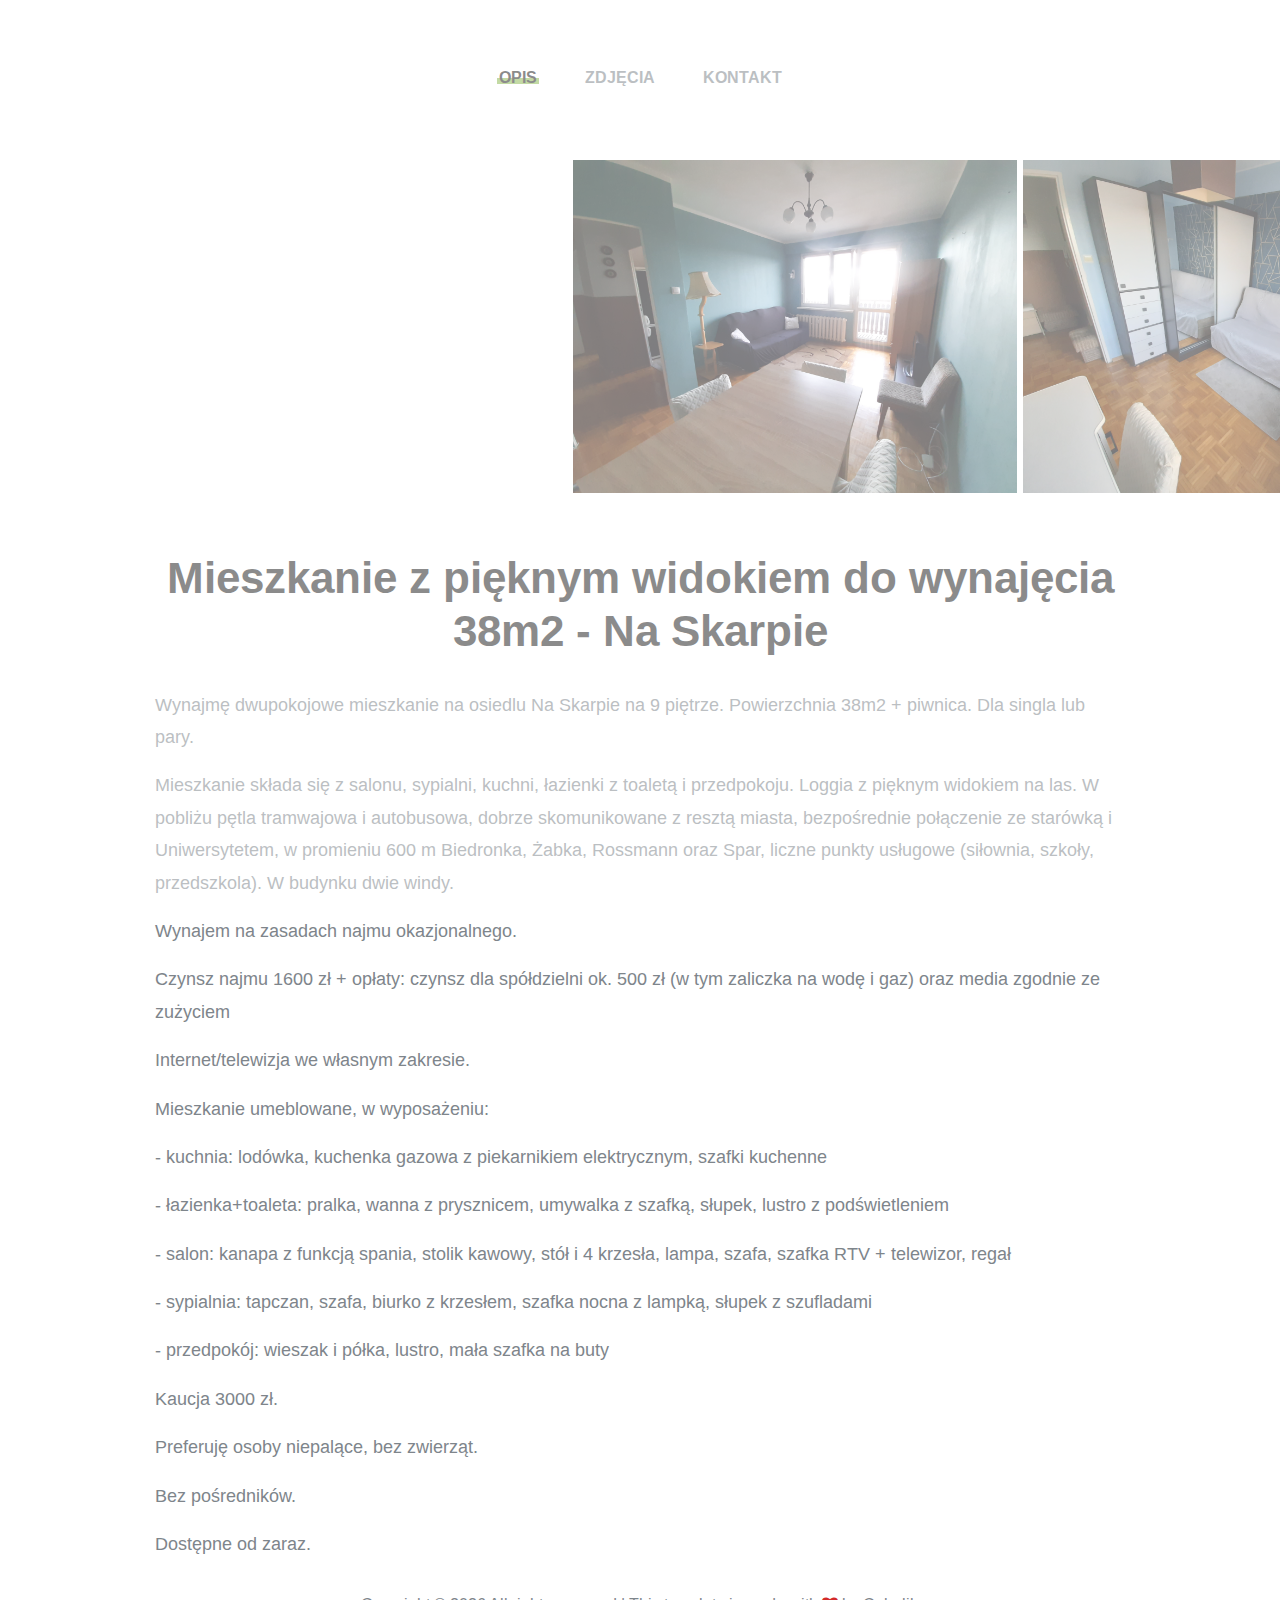
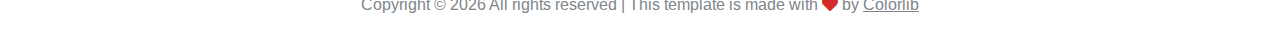
==== index.html @ 9bf8eb84 "first commit" ====
<!DOCTYPE html>
<html lang="zxx">
<head>
	<title>Mieszkanie do wynajęcia - Na Skarpie</title>
	<meta charset="UTF-8">
	<meta name="description" content="Boto Photo Studio HTML Template">
	<meta name="keywords" content="photo, html">
	<meta name="viewport" content="width=device-width, initial-scale=1.0">
	<!-- Stylesheets -->
	<link rel="stylesheet" href="css/bootstrap.min.css"/>
	<link rel="stylesheet" href="css/font-awesome.min.css"/>
	<link rel="stylesheet" href="css/slicknav.min.css"/>
	<link rel="stylesheet" href="css/fresco.css"/>
	<link rel="stylesheet" href="css/slick.css"/>

	<!-- Main Stylesheets -->
	<link rel="stylesheet" href="css/style.css"/>


	<!--[if lt IE 9]>
		<script src="https://oss.maxcdn.com/html5shiv/3.7.2/html5shiv.min.js"></script>
		<script src="https://oss.maxcdn.com/respond/1.4.2/respond.min.js"></script>
	<![endif]-->

</head>
<body>
	<!-- Page Preloder -->
	<div id="preloder">
		<div class="loader"></div>
	</div>

	<!-- Header Section -->
	<header class="header">
		<div class="container-fluid">
			<!-- <div class="row">
				<div class="col-sm-4 col-md-3 order-2 order-sm-1">
					<div class="header__social">
						<a href="#"><i class="fa fa-facebook"></i></a>
						<a href="#"><i class="fa fa-twitter"></i></a>
						<a href="#"><i class="fa fa-instagram"></i></a>
					</div>
				</div>
				<div class="col-sm-4 col-md-6 order-1  order-md-2 text-center">
					<a href="./index.html" class="site-logo">
						<img src="img/logo.png" alt="">
					</a>
				</div>
				<div class="col-sm-4 col-md-3 order-3 order-sm-3">
					<div class="header__switches">
						<a href="#" class="search-switch"><i class="fa fa-search"></i></a>
						<a href="#" class="nav-switch"><i class="fa fa-bars"></i></a>
						<a href="#"><i class="fa fa-shopping-cart"></i></a>
					</div>
				</div>
			</div> -->
			<nav class="main__menu">
				<ul class="nav__menu">
					<li><a href="./index.html" class="menu--active">Opis</a></li>
					<li><a href="./gallery.html">Zdjęcia</a></li>
					<li><a href="./contact.html">Kontakt</a></li>
				</ul>
			</nav>
		</div>
	</header>
	<!-- Header Section end -->

	<!-- Hero Section -->
	<div class="blog__single__page">
		<div class="blog__slider">
			<div class="blog__slider__item">
				<img src="img/blog-single/1.jpg" alt="">
			</div>
			<div class="blog__slider__item">
				<img src="img/blog-single/2.jpg" alt="">
			</div>
			<!-- <div class="blog__slider__item">
				<img src="img/blog-single/3.jpg" alt="">
			</div>
			<div class="blog__slider__item">
				<img src="img/blog-single/4.jpg" alt="">
			</div>
			<div class="blog__slider__item">
				<img src="img/blog-single/5.jpg" alt="">
			</div> -->
		</div>
		<article class="blog__article">
			<div class="blog__container">
				<div class="blog__header">
					<h2 class="blog__single__title">Mieszkanie z pięknym widokiem do wynajęcia 38m2 - Na Skarpie</h2>
				</div>
				<p>Wynajmę dwupokojowe mieszkanie na osiedlu Na Skarpie na 9 piętrze. Powierzchnia 38m2 + piwnica. Dla singla lub pary.</p>

				<p>Mieszkanie składa się z salonu, sypialni, kuchni, łazienki z toaletą i przedpokoju. Loggia z pięknym widokiem na las. W pobliżu pętla tramwajowa i autobusowa, dobrze skomunikowane z resztą miasta, bezpośrednie połączenie ze starówką i Uniwersytetem, w promieniu 600 m Biedronka, Żabka, Rossmann oraz Spar, liczne punkty usługowe (siłownia, szkoły, przedszkola). W budynku dwie windy.</p>
					
					<p>Wynajem na zasadach najmu okazjonalnego.</p>
					
					<p>Czynsz najmu 1600 zł + opłaty: czynsz dla spółdzielni ok. 500 zł (w tym zaliczka na wodę i gaz) oraz media zgodnie ze zużyciem</p>
					<p>Internet/telewizja we własnym zakresie.</p>
					<p>Mieszkanie umeblowane, w wyposażeniu:</p>
					<p>- kuchnia: lodówka, kuchenka gazowa z piekarnikiem elektrycznym, szafki kuchenne</p>
					<p>- łazienka+toaleta: pralka, wanna z prysznicem, umywalka z szafką, słupek, lustro z podświetleniem</p>
					<p>- salon: kanapa z funkcją spania, stolik kawowy, stół i 4 krzesła, lampa, szafa, szafka RTV + telewizor, regał</p>
					<p>- sypialnia: tapczan, szafa, biurko z krzesłem, szafka nocna z lampką, słupek z szufladami</p>
					<p>- przedpokój: wieszak i półka, lustro, mała szafka na buty</p>
					<p>Kaucja 3000 zł.</p>
					<p>Preferuję osoby niepalące, bez zwierząt.</p>
					<p>Bez pośredników.</p>
					<p>Dostępne od zaraz.</p>
					

			</div>

				</div>
			</div>

	<!-- Hero Section end -->

	<!-- Footer Section -->
	<footer class="footer__section">
		<div class="container">
			<!-- Link back to Colorlib can't be removed. Template is licensed under CC BY 3.0. -->
			<div class="footer__copyright__text">
				<p>Copyright &copy; <script>document.write(new Date().getFullYear());</script> All rights reserved | This template is made with <i class="fa fa-heart" aria-hidden="true"></i> by <a href="https://colorlib.com" target="_blank">Colorlib</a></p>
			</div>
			<!-- Link back to Colorlib can't be removed. Template is licensed under CC BY 3.0. -->
		</div>
	</footer>
	<!-- Footer Section end -->

	<!-- Search Begin -->
	<div class="search-model">
		<div class="h-100 d-flex align-items-center justify-content-center">
			<div class="search-close-switch">+</div>
			<form class="search-model-form">
				<input type="text" id="search-input" placeholder="Search here.....">
			</form>
		</div>
	</div>
	<!-- Search End -->

	<!--====== Javascripts & Jquery ======-->
	<script src="js/vendor/jquery-3.2.1.min.js"></script>
	<script src="js/jquery.slicknav.min.js"></script>
	<script src="js/slick.min.js"></script>
	<script src="js/fresco.min.js"></script>
	<script src="js/main.js"></script>

	</body>
</html>
---- css/fresco.css ----
/* box-sizing */
.fr-window,
.fr-window [class^="fr-"],
.fr-overlay,
.fr-overlay [class^="fr-"],
.fr-spinner,
.fr-spinner [class^="fr-"] {
  box-sizing: border-box;
}

.fr-window {
  position: fixed;
  width: 100%;
  height: 100%;
  top: 0;
  left: 0;
  font: 13px/20px "Lucida Sans", "Lucida Sans Unicode", "Lucida Grande", Verdana,
    Arial, sans-serif;
  /* Chrome hack, this fixes a visual glitch when quickly toggling a video */
  transform: translateZ(0px);
}

/* z-index */
.fr-overlay {
  z-index: 99998;
}
.fr-window {
  z-index: 99999;
}
.fr-spinner {
  z-index: 100000;
}

/* overlay */
.fr-overlay {
  position: fixed;
  top: 0;
  left: 0;
  height: 100%;
  width: 100%;
}
.fr-overlay-background {
  float: left;
  width: 100%;
  height: 100%;
  background: #000;
  opacity: 0.9;
  filter: alpha(opacity=90);
}

.fr-overlay-ui-fullclick .fr-overlay-background {
  background: #292929;
  opacity: 1;
  filter: alpha(opacity=100);
}

/* mobile touch has position:absolute to allow zooming */
.fr-window.fr-mobile-touch,
.fr-overlay.fr-mobile-touch {
  position: absolute;
  overflow: visible;
}

/* some properties on the window are used to toggle things
 * like margin and the fullclick mode,
 * we reset those properties after measuring them
 */
.fr-measured {
  margin: 0 !important;
  min-width: 0 !important;
  min-height: 0 !important;
}

.fr-box {
  position: absolute;
  top: 0;
  left: 0;
  width: 100%;
  height: 100%;
}

.fr-pages {
  position: absolute;
  width: 100%;
  height: 100%;
  overflow: hidden;
  -webkit-user-select: none;
  -khtml-user-select: none;
  -moz-user-select: none;
  -ms-user-select: none;
  user-select: none;
}

.fr-page {
  position: absolute;
  width: 100%;
  height: 100%;
}

.fr-container {
  position: absolute;
  top: 0;
  left: 0;
  right: 0;
  bottom: 0;
  margin: 0;
  padding: 0;
  text-align: center;
}

.fr-hovering-clickable .fr-container {
  cursor: pointer;
}

/*
   padding:
   youtube & vimeo always have buttons on the outside
   side button = 72 = 54 + (2 * 9 margin)
   close button = 48
*/
/* padding ui:inside */
.fr-ui-inside .fr-container {
  padding: 20px 20px;
}
.fr-ui-inside.fr-no-sides .fr-container {
  padding: 20px;
}

/* padding ui:outside */
.fr-ui-outside .fr-container {
  padding: 20px 82px;
}
.fr-ui-outside.fr-no-sides .fr-container {
  padding: 20px 48px;
}

/* reduce padding on smaller screens */
@media all and (max-width: 700px) and (orientation: portrait),
  all and (orientation: landscape) and (max-height: 700px) {
  /* padding ui:inside */
  .fr-ui-inside .fr-container {
    padding: 12px 12px;
  }
  .fr-ui-inside.fr-no-sides .fr-container {
    padding: 12px;
  }

  /* padding ui:outside */
  .fr-ui-outside .fr-container {
    padding: 12px 72px;
  }
  .fr-ui-outside.fr-no-sides .fr-container {
    padding: 12px 48px;
  }
}

@media all and (max-width: 500px) and (orientation: portrait),
  all and (orientation: landscape) and (max-height: 500px) {
  /* padding ui:inside */
  .fr-ui-inside .fr-container {
    padding: 0px 0px;
  }
  .fr-ui-inside.fr-no-sides .fr-container {
    padding: 0px;
  }

  /* padding ui:outside */
  .fr-ui-outside .fr-container {
    padding: 0px 72px;
  }
  .fr-ui-outside.fr-no-sides .fr-container {
    padding: 0px 48px;
  }
}

/* padding ui:fullclick */
.fr-ui-fullclick .fr-container {
  padding: 0;
}
.fr-ui-fullclick.fr-no-sides .fr-container {
  padding: 0;
}

/* video fullclick */
.fr-ui-fullclick.fr-type-video .fr-container {
  padding: 0px 62px;
}
.fr-ui-fullclick.fr-no-sides.fr-type-video .fr-container {
  padding: 48px 0px;
}

/* overflow-y should always have 0 padding top and bottom */
.fr-overflow-y .fr-container {
  padding-top: 0 !important;
  padding-bottom: 0 !important;
}

.fr-content,
.fr-content-background {
  position: absolute;
  top: 50%;
  left: 50%;
  /* IE11 has a 1px blur bug on the edges of the caption (ui:inside)
     during animation with overflow:hidden */
  overflow: visible;
}

/* img/iframe/error */
.fr-content-element {
  float: left;
  width: 100%;
  height: 100%;
}

.fr-content-background {
  background: #101010;
}

.fr-info {
  position: absolute;
  top: 0;
  left: 0;
  width: 100%;
  color: #efefef;
  font-size: 13px;
  line-height: 20px;
  text-align: left;
  -webkit-text-size-adjust: none;
  text-size-adjust: none;
  -webkit-user-select: text;
  -khtml-user-select: text;
  -moz-user-select: text;
  -ms-user-select: text;
  user-select: text;
}
.fr-info-background {
  position: absolute;
  top: 0;
  left: 0;
  height: 100%;
  width: 100%;
  background: #000;
  line-height: 1%;
  filter: none;
  opacity: 1;
}
.fr-ui-inside .fr-info-background {
  filter: alpha(opacity=80);
  opacity: 0.8;
  zoom: 1;
}
/* ui:outside has a slightly lighter info background to break up from black page backgrounds */
.fr-ui-outside .fr-info-background {
  background: #0d0d0d;
}

/* info at the bottom for ui:inside */
.fr-content .fr-info {
  top: auto;
  bottom: 0;
}

.fr-info-padder {
  display: block;
  overflow: hidden;
  padding: 12px;
  position: relative;
  width: auto;
}
.fr-caption {
  width: auto;
  display: inline;
}

.fr-position {
  color: #b3b3b3;
  float: right;
  line-height: 21px;
  opacity: 0.99;
  position: relative;
  text-align: right;
  margin-left: 15px;
  white-space: nowrap;
}

/* positions not within the info bar
   for ui:outside/inside */
.fr-position-outside,
.fr-position-inside {
  position: absolute;
  bottom: 0;
  right: 0;
  margin: 12px;
  width: auto;
  padding: 2px 8px;
  border-radius: 10px;
  font-size: 11px;
  line-height: 20px;
  text-shadow: 0 1px 0 rgba(0, 0, 0, 0.4);
  display: none;
  overflow: hidden;
  white-space: nowrap;
  -webkit-text-size-adjust: none;
  text-size-adjust: none;
  -webkit-user-select: text;
  -khtml-user-select: text;
  -moz-user-select: text;
  -ms-user-select: text;
  user-select: text;
}
.fr-position-inside {
  border: 0;
}

.fr-position-background {
  position: absolute;
  top: 0;
  left: 0;
  width: 100%;
  height: 100%;
  background: #0d0d0d;
  filter: alpha(opacity=80);
  opacity: 0.8;
  zoom: 1; /* oldIE */
}
.fr-position-text {
  color: #b3b3b3;
}
.fr-position-outside .fr-position-text,
.fr-position-inside .fr-position-text {
  float: left;
  position: relative;
  text-shadow: 0 1px 1px rgba(0, 0, 0, 0.3);
  opacity: 1;
}

/* display it for the outside ui, hide the caption inside */
.fr-ui-outside .fr-position-outside {
  display: block;
}
.fr-ui-outside .fr-info .fr-position {
  display: none;
}

.fr-ui-inside.fr-no-caption .fr-position-inside {
  display: block;
}

/* links */
.fr-info a,
.fr-info a:hover {
  color: #ccc;
  border: 0;
  background: none;
  text-decoration: underline;
}
.fr-info a:hover {
  color: #eee;
}

/* no-caption */
.fr-ui-outside.fr-no-caption .fr-info {
  display: none;
}
.fr-ui-inside.fr-no-caption .fr-caption {
  display: none;
}

/* --- stroke */
.fr-stroke {
  position: absolute;
  top: 0;
  left: 0;
  width: 100%;
  height: 1px;
}
.fr-stroke-vertical {
  width: 1px;
  height: 100%;
}
.fr-stroke-horizontal {
  padding: 0 1px;
}

.fr-stroke-right {
  left: auto;
  right: 0;
}
.fr-stroke-bottom {
  top: auto;
  bottom: 0;
}

.fr-stroke-color {
  float: left;
  width: 100%;
  height: 100%;
  background: rgba(255, 255, 255, 0.08);
}

/* the stroke is brighter inside the info box */
.fr-info .fr-stroke-color {
  background: rgba(80, 80, 80, 0.3);
}

/* remove the stroke when outside ui has a caption */
.fr-ui-outside.fr-has-caption .fr-content .fr-stroke-bottom {
  display: none;
}

/* remove stroke and shadow when ui:fullclick */
.fr-ui-fullclick .fr-stroke {
  display: none;
}
.fr-ui-fullclick .fr-content-background {
  box-shadow: none;
}

/* the info box never bas a top stroke */
.fr-info .fr-stroke-top {
  display: none;
}

/* < > */
.fr-side {
  position: absolute;
  top: 50%;
  width: 54px;
  height: 72px;
  margin: 0 9px;
  margin-top: -36px;
  cursor: pointer;
  -webkit-user-select: none;
  -moz-user-select: none;
  user-select: none;
  zoom: 1;
}
.fr-side-previous {
  left: 0;
}
.fr-side-next {
  right: 0;
  left: auto;
}

.fr-side-disabled {
  cursor: default;
}
.fr-side-hidden {
  display: none !important;
}

.fr-side-button {
  float: left;
  width: 100%;
  height: 100%;
  margin: 0;
  padding: 0;
}
.fr-side-button-background {
  position: absolute;
  top: 0;
  left: 0;
  width: 100%;
  height: 100%;
  background-color: #101010;
}
.fr-side-button-icon {
  float: left;
  position: relative;
  height: 100%;
  width: 100%;
  zoom: 1;
  background-position: 50% 50%;
  background-repeat: no-repeat;
}
/* smaller side buttons */
@media all and (max-width: 500px) and (orientation: portrait),
  all and (orientation: landscape) and (max-height: 414px) {
  .fr-side {
    width: 54px;
    height: 60px;
    margin: 0;
    margin-top: -30px;
  }
  .fr-side-button {
    width: 48px;
    height: 60px;
    margin: 0 3px;
  }
}

/* X */
.fr-close {
  position: absolute;
  width: 48px;
  height: 48px;
  top: 0;
  right: 0;
  cursor: pointer;
  -webkit-user-select: none;
  -moz-user-select: none;
  user-select: none;
}

.fr-close-background,
.fr-close-icon {
  position: absolute;
  top: 12px;
  left: 12px;
  height: 26px;
  width: 26px;
  background-position: 50% 50%;
  background-repeat: no-repeat;
}
.fr-close-background {
  background-color: #000;
}

/* Thumbnails */
.fr-thumbnails {
  position: absolute;
  overflow: hidden;
}
.fr-thumbnails-disabled .fr-thumbnails {
  display: none !important;
}
.fr-thumbnails-horizontal .fr-thumbnails {
  width: 100%;
  height: 12%;
  min-height: 74px;
  max-height: 160px;
  bottom: 0;
}

.fr-thumbnails-vertical .fr-thumbnails {
  height: 100%;
  width: 10%;
  min-width: 74px;
  max-width: 160px;
  left: 0;
}

.fr-thumbnails,
.fr-thumbnails * {
  -webkit-user-select: none;
  -khtml-user-select: none;
  -moz-user-select: none;
  -ms-user-select: none;
  user-select: none;
}

.fr-thumbnails-wrapper {
  position: absolute;
  top: 0;
  left: 50%;
  height: 100%;
}
.fr-thumbnails-vertical .fr-thumbnails-wrapper {
  top: 50%;
  left: 0;
}

.fr-thumbnails-slider {
  position: relative;
  width: 100%;
  height: 100%;
  float: left;
  zoom: 1;
}

.fr-thumbnails-slider-slide {
  position: absolute;
  top: 0;
  left: 0;
  height: 100%;
}

.fr-thumbnails-thumbs {
  float: left;
  height: 100%;
  overflow: hidden;
  position: relative;
  top: 0;
  left: 0;
}

.fr-thumbnails-slide {
  position: absolute;
  top: 0;
  height: 100%;
  width: 100%;
}

.fr-thumbnail-frame {
  position: absolute;
  zoom: 1;
  overflow: hidden;
}

.fr-thumbnail {
  position: absolute;
  width: 30px;
  height: 100%;
  left: 50%;
  top: 50%;
  zoom: 1;
  cursor: pointer;
  margin: 0 10px;
}
.fr-ltIE9 .fr-thumbnail * {
  overflow: hidden; /* IE6(7) */
  z-index: 1;
  zoom: 1;
}

.fr-thumbnail-wrapper {
  position: relative;
  background: #161616;
  width: 100%;
  height: 100%;
  float: left;
  overflow: hidden;
  display: inline; /* IE6(7) */
  z-index: 0; /* IE8 */
}

.fr-thumbnail-overlay {
  cursor: pointer;
}
.fr-thumbnail-active .fr-thumbnail-overlay {
  cursor: default;
}
.fr-thumbnail-overlay,
.fr-thumbnail-overlay-background,
.fr-thumbnail-overlay-border {
  position: absolute;
  top: 0;
  left: 0;
  width: 100%;
  height: 100%;
  border-width: 0;
  overflow: hidden;
  border-style: solid;
  border-color: transparent;
}
.fr-ltIE9 .fr-thumbnail-overlay-border {
  border-width: 0 !important;
}
.fr-thumbnail .fr-thumbnail-image {
  position: absolute;
  filter: alpha(opacity=85);
  opacity: 0.85;
  max-width: none;
}
.fr-thumbnail:hover .fr-thumbnail-image,
.fr-thumbnail-active:hover .fr-thumbnail-image {
  filter: alpha(opacity=99);
  opacity: 0.99;
}
.fr-thumbnail-active .fr-thumbnail-image,
.fr-thumbnail-active:hover .fr-thumbnail-image {
  filter: alpha(opacity=35);
  opacity: 0.35;
}
.fr-thumbnail-active {
  cursor: default;
}

/* Thumbnails loading */
.fr-thumbnail-loading,
.fr-thumbnail-loading-background,
.fr-thumbnail-loading-icon {
  position: absolute;
  top: 0;
  left: 0;
  width: 100%;
  height: 100%;
}
.fr-thumbnail-loading-background {
  background-color: #161616;
  background-position: 50% 50%;
  background-repeat: no-repeat;
  opacity: 0.8;
  position: relative;
  float: left;
}
/* this element is there as an alternative to putting the loading image on the background */
.fr-thumbnail-loading-icon {
  display: none;
}

/* error on thumbnail */
.fr-thumbnail-error .fr-thumbnail-image {
  position: absolute;
  top: 0;
  left: 0;
  width: 100%;
  height: 100%;
  background-color: #202020;
}

/* Thumbnail < > */
.fr-thumbnails-side {
  float: left;
  height: 100%;
  width: 28px;
  margin: 0 5px;
  position: relative;
  overflow: hidden;
}
.fr-thumbnails-side-previous {
  margin-left: 12px;
}
.fr-thumbnails-side-next {
  margin-right: 12px;
}

.fr-thumbnails-vertical .fr-thumbnails-side {
  height: 28px;
  width: 100%;
  margin: 10px 0;
}
.fr-thumbnails-vertical .fr-thumbnails-side-previous {
  margin-top: 20px;
}
.fr-thumbnails-vertical .fr-thumbnails-side-next {
  margin-bottom: 20px;
}

.fr-thumbnails-side-button {
  position: absolute;
  top: 50%;
  left: 50%;
  margin-top: -14px;
  margin-left: -14px;
  width: 28px;
  height: 28px;
  cursor: pointer;
}

.fr-thumbnails-side-button-background {
  position: absolute;
  top: 0;
  left: 0;
  height: 100%;
  width: 100%;
  filter: alpha(opacity=80);
  opacity: 0.8;
  -moz-transition: background-color 0.2s ease-in;
  -webkit-transition: background-color 0.2s ease-in;
  transition: background-color 0.2s ease-in;
  background-color: #333;
  cursor: pointer;
  border-radius: 4px;
}
.fr-thumbnails-side-button:hover .fr-thumbnails-side-button-background {
  background-color: #3b3b3b;
}

.fr-thumbnails-side-button-disabled * {
  cursor: default;
}
.fr-thumbnails-side-button-disabled:hover
  .fr-thumbnails-side-button-background {
  background-color: #333;
}

.fr-thumbnails-side-button-icon {
  position: absolute;
  /*top: -7px;
  left: -7px;*/
  top: 0;
  left: 0;
  width: 100%;
  height: 100%;
}

/* vertical thumbnails */
.fr-thumbnails-vertical .fr-thumbnails-side,
.fr-thumbnails-vertical .fr-thumbnails-thumbs,
.fr-thumbnails-vertical .fr-thumbnail-frame {
  clear: both;
}

/* ui:fullclick has a dark thumbnail background */
.fr-window-ui-fullclick .fr-thumbnails {
  background: #090909;
}

/* put a stroke on the connecting caption*/
.fr-window-ui-fullclick.fr-thumbnails-enabled.fr-thumbnails-horizontal
  .fr-info
  .fr-stroke-bottom {
  display: block !important;
} /*({ box-shadow: inset 0 -1px 0 rgba(255,255,255,.1); } */
.fr-window-ui-fullclick.fr-thumbnails-enabled.fr-thumbnails-vertical
  .fr-info
  .fr-stroke-left {
  display: block !important;
}

/* thumbnail spacing  */
.fr-thumbnails-horizontal .fr-thumbnails-thumbs {
  padding: 12px 5px;
}
.fr-thumbnails-vertical .fr-thumbnails-thumbs {
  padding: 5px 12px;
}
.fr-thumbnails-measured .fr-thumbnails-thumbs {
  padding: 0 !important;
}
/* horizontal */
@media all and (min-height: 700px) {
  .fr-thumbnails-horizontal .fr-thumbnails-thumbs {
    padding: 16px 8px;
  }
  .fr-thumbnails-horizontal .fr-thumbnails-side {
    margin: 0 8px;
  }
  .fr-thumbnails-horizontal .fr-thumbnails-side-previous {
    margin-left: 16px;
  }
  .fr-thumbnails-horizontal .fr-thumbnails-side-next {
    margin-right: 16px;
  }
}
@media all and (min-height: 980px) {
  .fr-thumbnails-horizontal .fr-thumbnails-thumbs {
    padding: 20px 10px;
  }
  .fr-thumbnails-horizontal .fr-thumbnails-side {
    margin: 0 10px;
  }
  .fr-thumbnails-horizontal .fr-thumbnails-side-previous {
    margin-left: 20px;
  }
  .fr-thumbnails-horizontal .fr-thumbnails-side-next {
    margin-right: 20px;
  }
}

/* vertical */
@media all and (min-width: 1200px) {
  .fr-thumbnails-vertical .fr-thumbnails-thumbs {
    padding: 8px 16px;
  }
  .fr-thumbnails-vertical .fr-thumbnails-side {
    margin: 0 8px;
  }
  .fr-thumbnails-vertical .fr-thumbnails-side-previous {
    margin-top: 16px;
  }
  .fr-thumbnails-vertical .fr-thumbnails-side-next {
    margin-bottom: 16px;
  }
}
@media all and (min-width: 1800px) {
  .fr-thumbnails-vertical .fr-thumbnails-thumbs {
    padding: 10px 20px;
  }
  .fr-thumbnails-vertical .fr-thumbnails-side {
    margin: 10px 0;
  }
  .fr-thumbnails-vertical .fr-thumbnails-side-previous {
    margin-top: 20px;
  }
  .fr-thumbnails-vertical .fr-thumbnails-side-next {
    margin-bottom: 20px;
  }
}

/* hide thumbnails on smaller screens
   the js always hides them on touch based devices
*/
@media all and (max-width: 500px) and (orientation: portrait),
  all and (orientation: landscape) and (max-height: 500px) {
  .fr-thumbnails-horizontal .fr-thumbnails {
    display: none !important;
  }
}
@media all and (max-width: 700px) and (orientation: portrait),
  all and (orientation: landscape) and (max-height: 414px) {
  .fr-thumbnails-vertical .fr-thumbnails {
    display: none !important;
  }
}

/* force fullClick: true
   and force overflow: false */
@media all and (max-width: 500px) and (orientation: portrait),
  all and (orientation: landscape) and (max-height: 414px) {
  .fr-page {
    min-width: 100%;
  } /* fullclick */
  .fr-page {
    min-height: 100%;
  } /* overflow: false */
}

/* switch between ui modes
   we force everything not in the current UI mode to hide
*/
.fr-window-ui-fullclick .fr-side-next-outside,
.fr-window-ui-fullclick .fr-side-previous-outside,
.fr-window-ui-fullclick .fr-close-outside,
.fr-window-ui-fullclick .fr-content .fr-side-next,
.fr-window-ui-fullclick .fr-content .fr-side-previous,
.fr-window-ui-fullclick .fr-content .fr-close,
.fr-window-ui-fullclick .fr-content .fr-info,
.fr-window-ui-outside .fr-side-next-fullclick,
.fr-window-ui-outside .fr-side-previous-fullclick,
.fr-window-ui-outside .fr-close-fullclick,
.fr-window-ui-outside .fr-content .fr-side-next,
.fr-window-ui-outside .fr-content .fr-side-previous,
.fr-window-ui-outside .fr-content .fr-close,
.fr-window-ui-outside .fr-content .fr-info,
.fr-window-ui-inside .fr-page > .fr-info,
.fr-window-ui-inside .fr-side-next-fullclick,
.fr-window-ui-inside .fr-side-previous-fullclick,
.fr-window-ui-inside .fr-close-fullclick,
.fr-window-ui-inside .fr-side-next-outside,
.fr-window-ui-inside .fr-side-previous-outside,
.fr-window-ui-inside .fr-close-outside {
  display: none !important;
}

/* some ui elements can be toggled on mousemove.
   filter:alpha(opacity) is bugged so we use display in oldIE
*/
.fr-toggle-ui {
  opacity: 0;
  -webkit-transition: opacity 0.3s;
  transition: opacity 0.3s;
}
.fr-visible-fullclick-ui .fr-box > .fr-toggle-ui,
.fr-visible-inside-ui .fr-ui-inside .fr-toggle-ui {
  opacity: 1;
}

.fr-hidden-fullclick-ui .fr-box > .fr-toggle-ui,
.fr-hidden-inside-ui .fr-ui-inside .fr-toggle-ui {
  -webkit-transition: opacity 0.3s;
  transition: opacity 0.3s;
}
.fr-ltIE9.fr-hidden-fullclick-ui .fr-box > .fr-toggle-ui,
.fr-ltIE9.fr-hidden-inside-ui .fr-ui-inside .fr-toggle-ui {
  display: none;
}

/* Spinner */
.fr-spinner {
  position: fixed;
  width: 52px;
  height: 52px;
  background: #101010;
  background: rgba(16, 16, 16, 0.85);
  border-radius: 5px;
}
.fr-spinner div {
  position: absolute;
  top: 0;
  left: 0;
  height: 64%;
  width: 64%;
  margin-left: 18%;
  margin-top: 18%;
  opacity: 1;
  -webkit-animation: fresco-12 1.2s infinite ease-in-out;
  animation: fresco-12 1.2s infinite ease-in-out;
}

.fr-spinner div:after {
  content: "";
  position: absolute;
  top: 0;
  left: 50%;
  width: 2px;
  height: 8px;
  margin-left: -1px;
  background: #fff;
  box-shadow: 0 0 1px rgba(0, 0, 0, 0); /* fixes rendering in Firefox */
}

.fr-spinner div.fr-spin-1 {
  -ms-transform: rotate(30deg);
  -webkit-transform: rotate(30deg);
  transform: rotate(30deg);
  -webkit-animation-delay: -1.1s;
  animation-delay: -1.1s;
}
.fr-spinner div.fr-spin-2 {
  -ms-transform: rotate(60deg);
  -webkit-transform: rotate(60deg);
  transform: rotate(60deg);
  -webkit-animation-delay: -1s;
  animation-delay: -1s;
}
.fr-spinner div.fr-spin-3 {
  -ms-transform: rotate(90deg);
  -webkit-transform: rotate(90deg);
  transform: rotate(90deg);
  -webkit-animation-delay: -0.9s;
  animation-delay: -0.9s;
}
.fr-spinner div.fr-spin-4 {
  -ms-transform: rotate(120deg);
  -webkit-transform: rotate(120deg);
  transform: rotate(120deg);
  -webkit-animation-delay: -0.8s;
  animation-delay: -0.8s;
}
.fr-spinner div.fr-spin-5 {
  -ms-transform: rotate(150deg);
  -webkit-transform: rotate(150deg);
  transform: rotate(150deg);
  -webkit-animation-delay: -0.7s;
  animation-delay: -0.7s;
}
.fr-spinner div.fr-spin-6 {
  -ms-transform: rotate(180deg);
  -webkit-transform: rotate(180deg);
  transform: rotate(180deg);
  -webkit-animation-delay: -0.6s;
  animation-delay: -0.6s;
}
.fr-spinner div.fr-spin-6 {
  -ms-transform: rotate(180deg);
  -webkit-transform: rotate(180deg);
  transform: rotate(180deg);
  -webkit-animation-delay: -0.6s;
  animation-delay: -0.6s;
}
.fr-spinner div.fr-spin-7 {
  -ms-transform: rotate(210deg);
  -webkit-transform: rotate(210deg);
  transform: rotate(210deg);
  -webkit-animation-delay: -0.5s;
  animation-delay: -0.5s;
}
.fr-spinner div.fr-spin-8 {
  -ms-transform: rotate(240deg);
  -webkit-transform: rotate(240deg);
  transform: rotate(240deg);
  -webkit-animation-delay: -0.4s;
  animation-delay: -0.4s;
}
.fr-spinner div.fr-spin-9 {
  -ms-transform: rotate(270deg);
  -webkit-transform: rotate(270deg);
  transform: rotate(270deg);
  -webkit-animation-delay: -0.3s;
  animation-delay: -0.3s;
}
.fr-spinner div.fr-spin-10 {
  -ms-transform: rotate(300deg);
  -webkit-transform: rotate(300deg);
  transform: rotate(300deg);
  -webkit-animation-delay: -0.2s;
  animation-delay: -0.2s;
}
.fr-spinner div.fr-spin-11 {
  -ms-transform: rotate(330deg);
  -webkit-transform: rotate(330deg);
  transform: rotate(330deg);
  -webkit-animation-delay: -0.1s;
  animation-delay: -0.1s;
}
.fr-spinner div.fr-spin-12 {
  -ms-transform: rotate(360deg);
  -webkit-transform: rotate(360deg);
  transform: rotate(360deg);
  -webkit-animation-delay: 0s;
  animation-delay: 0s;
}

@-webkit-keyframes fresco-12 {
  0% {
    opacity: 1;
  }
  100% {
    opacity: 0;
  }
}
@keyframes fresco-12 {
  0% {
    opacity: 1;
  }
  100% {
    opacity: 0;
  }
}

/* Thumbnail spinner */
.fr-thumbnail-spinner {
  position: absolute;
  top: 50%;
  left: 50%;
  margin-top: -20px;
  margin-left: -20px;
  width: 40px;
  height: 40px;
}
.fr-thumbnail-spinner-spin {
  position: relative;
  float: left;
  margin: 8px 0 0 8px;
  text-indent: -9999em;
  border-top: 2px solid rgba(255, 255, 255, 0.2);
  border-right: 2px solid rgba(255, 255, 255, 0.2);
  border-bottom: 2px solid rgba(255, 255, 255, 0.2);
  border-left: 2px solid #fff;
  -webkit-animation: fr-thumbnail-spin 1.1s infinite linear;
  animation: fr-thumbnail-spin 1.1s infinite linear;
}
.fr-thumbnail-spinner-spin,
.fr-thumbnail-spinner-spin:after {
  border-radius: 50%;
  width: 24px;
  height: 24px;
}
@-webkit-keyframes fr-thumbnail-spin {
  0% {
    -webkit-transform: rotate(0deg);
    transform: rotate(0deg);
  }
  100% {
    -webkit-transform: rotate(360deg);
    transform: rotate(360deg);
  }
}
@keyframes fr-thumbnail-spin {
  0% {
    -webkit-transform: rotate(0deg);
    transform: rotate(0deg);
  }
  100% {
    -webkit-transform: rotate(360deg);
    transform: rotate(360deg);
  }
}

/* Error */
.fr-error {
  float: left;
  position: relative;
  background-color: #ca3434;
  width: 160px;
  height: 160px;
}

.fr-error-icon {
  position: absolute;
  width: 42px;
  height: 42px;
  top: 50%;
  left: 50%;
  margin-left: -21px;
  margin-top: -21px;
}

/* skin: 'fresco' */

/* Sprite */
.fr-window-skin-fresco .fr-side-button-icon,
.fr-window-skin-fresco .fr-close-icon,
.fr-window-skin-fresco .fr-thumbnails-side-button-icon,
.fr-window-skin-fresco .fr-error-icon {
  background-image: url("fresco/skins/fresco/sprite.svg");
}
/* fallback png sprite */
.fr-window-skin-fresco.fr-no-svg .fr-side-button-icon,
.fr-window-skin-fresco.fr-no-svg .fr-close-icon,
.fr-window-skin-fresco.fr-no-svg .fr-thumbnails-side-button-icon,
.fr-window-skin-fresco .fr-error-icon {
  background-image: url("fresco/skins/fresco/sprite.png");
}

.fr-window-skin-fresco .fr-error-icon {
  background-position: -160px -126px;
}

.fr-window-skin-fresco .fr-content-background {
  background: #101010;
  box-shadow: 0 0 5px rgba(0, 0, 0, 0.4);
}
.fr-window-skin-fresco.fr-window-ui-fullclick .fr-content-background {
  box-shadow: none;
}

/* thumbnail shadow */
.fr-window-skin-fresco .fr-thumbnail-wrapper {
  box-shadow: 0 0 3px rgba(0, 0, 0, 0.3);
}
.fr-window-skin-fresco .fr-thumbnail-active .fr-thumbnail-wrapper {
  box-shadow: 0 0 1px rgba(0, 0, 0, 0.1);
}

/* < > */
.fr-window-skin-fresco .fr-side-button-background {
  background-color: transparent;
}
.fr-window-skin-fresco .fr-side-previous .fr-side-button-icon {
  background-position: -13px -14px;
}
.fr-window-skin-fresco .fr-side-next .fr-side-button-icon {
  background-position: -93px -14px;
}

.fr-window-skin-fresco .fr-side-previous:hover .fr-side-button-icon {
  background-position: -13px -114px;
}
.fr-window-skin-fresco .fr-side-next:hover .fr-side-button-icon {
  background-position: -93px -114px;
}

/* transition (png) */
.fr-window-skin-fresco.fr-no-svg
  .fr-hovering-previous
  .fr-side-previous
  .fr-side-button-icon,
.fr-window-skin-fresco.fr-no-svg.fr-mobile-touch
  .fr-side-previous
  .fr-side-button-icon {
  background-position: -13px -114px;
}
.fr-window-skin-fresco.fr-no-svg
  .fr-hovering-next
  .fr-side-next
  .fr-side-button-icon,
.fr-window-skin-fresco.fr-no-svg.fr-mobile-touch
  .fr-side-next
  .fr-side-button-icon {
  background-position: -93px -114px;
}

/* disabled state (png) */
.fr-window-skin-fresco.fr-no-svg
  .fr-side-previous.fr-side-disabled
  .fr-side-button-icon,
.fr-window-skin-fresco.fr-no-svg
  .fr-hovering-previous
  .fr-side-previous.fr-side-disabled
  .fr-side-button-icon,
.fr-window-skin-fresco.fr-no-svg
  .fr-side-previous.fr-side-disabled:hover
  .fr-side-button-icon {
  background-position: -13px -214px;
}
.fr-window-skin-fresco.fr-no-svg
  .fr-side-next.fr-side-disabled
  .fr-side-button-icon,
.fr-window-skin-fresco.fr-no-svg
  .fr-hovering-next
  .fr-side-next.fr-side-disabled
  .fr-side-button-icon,
.fr-window-skin-fresco.fr-no-svg
  .fr-side-next.fr-side-disabled:hover
  .fr-side-button-icon {
  background-position: -93px -214px;
}

/* transition (svg) */
.fr-window-skin-fresco.fr-svg .fr-side-previous .fr-side-button-icon {
  background-position: -13px -114px;
}
.fr-window-skin-fresco.fr-svg .fr-side-next .fr-side-button-icon {
  background-position: -93px -114px;
}
.fr-window-skin-fresco.fr-svg .fr-side-button-icon {
  opacity: 0.5;
}

.fr-window-skin-fresco.fr-svg .fr-side:hover .fr-side-button-icon,
.fr-window-skin-fresco.fr-svg
  .fr-hovering-previous
  .fr-side-previous
  .fr-side-button-icon,
.fr-window-skin-fresco.fr-svg
  .fr-hovering-next
  .fr-side-next
  .fr-side-button-icon {
  opacity: 1;
}

.fr-window-skin-fresco.fr-svg.fr-mobile-touch .fr-side .fr-side-button-icon {
  opacity: 0.8;
} /* touch always active but at lower opacity */

/* disabled (svg) */
.fr-window-skin-fresco.fr-svg .fr-side-disabled .fr-side-button-icon,
.fr-window-skin-fresco.fr-svg
  .fr-hovering-previous
  .fr-side-disabled
  .fr-side-button-icon,
.fr-window-skin-fresco.fr-svg
  .fr-hovering-next
  .fr-side-disabled
  .fr-side-button-icon,
.fr-window-skin-fresco.fr-svg .fr-side-disabled:hover .fr-side-button-icon,
.fr-window-skin-fresco.fr-svg.fr-mobile-touch
  .fr-side-disabled
  .fr-side-button-icon {
  opacity: 0.2;
}

/* hide for ui:inside/fullclick, only for the image type */
.fr-window-skin-fresco.fr-window-ui-inside
  .fr-type-image
  .fr-side-disabled
  .fr-side-button-icon,
.fr-window-skin-fresco.fr-window-ui-fullclick.fr-showing-type-image
  .fr-side-disabled
  .fr-side-button-icon {
  background-image: none;
}

/* < > responsive */
@media all and (max-width: 500px) and (orientation: portrait),
  all and (orientation: landscape) and (max-height: 414px) {
  .fr-window-skin-fresco .fr-side-previous .fr-side-button-icon {
    background-position: 0px -300px;
  }
  .fr-window-skin-fresco .fr-side-next .fr-side-button-icon {
    background-position: -48px -300px;
  }

  .fr-window-skin-fresco .fr-side-previous:hover .fr-side-button-icon {
    background-position: 0px -360px;
  }
  .fr-window-skin-fresco .fr-side-next:hover .fr-side-button-icon {
    background-position: -48px -360px;
  }

  /* transition (png) */
  .fr-window-skin-fresco.fr-no-svg
    .fr-hovering-previous
    .fr-side-previous
    .fr-side-button-icon,
  .fr-window-skin-fresco.fr-no-svg.fr-mobile-touch
    .fr-side-previous
    .fr-side-button-icon {
    background-position: 0px -360px;
  }
  .fr-window-skin-fresco.fr-no-svg
    .fr-hovering-next
    .fr-side-next
    .fr-side-button-icon,
  .fr-window-skin-fresco.fr-no-svg.fr-mobile-touch
    .fr-side-next
    .fr-side-button-icon {
    background-position: -48px -360px;
  }

  /* transition (svg) */
  .fr-window-skin-fresco.fr-svg .fr-side-previous .fr-side-button-icon {
    background-position: 0px -360px;
  }
  .fr-window-skin-fresco.fr-svg .fr-side-next .fr-side-button-icon {
    background-position: -48px -360px;
  }

  /* disabled state (png) */
  .fr-window-skin-fresco.fr-no-svg
    .fr-side-previous.fr-side-disabled
    .fr-side-button-icon,
  .fr-window-skin-fresco.fr-no-svg
    .fr-hovering-previous
    .fr-side-previous.fr-side-disabled
    .fr-side-button-icon,
  .fr-window-skin-fresco.fr-no-svg
    .fr-side-previous.fr-side-disabled:hover
    .fr-side-button-icon {
    background-position: 0px -420px;
  }

  .fr-window-skin-fresco.fr-no-svg
    .fr-side-next.fr-side-disabled
    .fr-side-button-icon,
  .fr-window-skin-fresco.fr-no-svg
    .fr-hovering-next
    .fr-side-next.fr-side-disabled
    .fr-side-button-icon,
  .fr-window-skin-fresco.fr-no-svg
    .fr-side-next.fr-side-disabled:hover
    .fr-side-button-icon {
    background-position: -48px -420px;
  }
}

/* X */
/* colors */
.fr-window-skin-fresco.fr-window-ui-outside .fr-close-background {
  background-color: #363636;
}
.fr-window-skin-fresco.fr-window-ui-outside
  .fr-close:hover
  .fr-close-background {
  background-color: #434343;
}

.fr-window-skin-fresco.fr-window-ui-inside .fr-close-background,
.fr-window-skin-fresco.fr-window-ui-fullclick .fr-close-background {
  background-color: #131313;
  filter: alpha(opacity=80);
  opacity: 0.8;
}
.fr-window-skin-fresco.fr-window-ui-inside .fr-close:hover .fr-close-background,
.fr-window-skin-fresco.fr-window-ui-fullclick
  .fr-close:hover
  .fr-close-background {
  background-color: #191919;
}

/* - image */
.fr-window-skin-fresco .fr-close .fr-close-icon {
  background-position: -168px -8px;
}
.fr-window-skin-fresco .fr-close:hover .fr-close-icon {
  background-position: -210px -8px;
}

/* - transition */
.fr-window-skin-fresco.fr-svg .fr-close .fr-close-icon {
  background-position: -210px -8px;
  opacity: 0.8;
}
.fr-window-skin-fresco .fr-close:hover .fr-close-icon {
  opacity: 1;
}
/* iOS 8.4.1 bug: when opacity changes it'll require 2 taps
   force a single opacity to fix this
*/
.fr-window-skin-fresco.fr-svg.fr-mobile-touch .fr-close .fr-close-icon,
.fr-window-skin-fresco.fr-mobile-touch .fr-close:hover .fr-close-icon {
  opacity: 1;
}

/* Thumbnails */
.fr-window-skin-fresco .fr-thumbnail-wrapper {
  border-color: transparent;
  border-style: solid;
  border-width: 0;
}
.fr-window-skin-fresco .fr-thumbnail-wrapper {
  box-shadow: 0 0 3px rgba(0, 0, 0, 0.3);
}
.fr-window-skin-fresco .fr-thumbnail-active .fr-thumbnail-wrapper {
  box-shadow: 0 0 1px rgba(0, 0, 0, 0.1);
}
.fr-window-skin-fresco .fr-thumbnail-wrapper {
  box-shadow: 0 -1px 4px rgba(0, 0, 0, 0.3);
}
.fr-window-skin-fresco .fr-thumbnail-overlay-border {
  border-width: 1px;
  border-color: rgba(255, 255, 255, 0.08); /* should remain rgba */
}
/* no inner border on active thumbnail */
.fr-window-skin-fresco .fr-thumbnail-active .fr-thumbnail-overlay-border,
.fr-window-skin-fresco .fr-thumbnail-active:hover .fr-thumbnail-overlay-border {
  border: 0;
}

/* Thumbnails < > */
.fr-window-skin-fresco
  .fr-thumbnails-side-previous
  .fr-thumbnails-side-button-icon {
  background-position: -167px -49px;
}
.fr-window-skin-fresco
  .fr-thumbnails-side-previous:hover
  .fr-thumbnails-side-button-icon {
  background-position: -209px -49px;
}
.fr-window-skin-fresco
  .fr-thumbnails-side-next
  .fr-thumbnails-side-button-icon {
  background-position: -167px -91px;
}
.fr-window-skin-fresco
  .fr-thumbnails-side-next:hover
  .fr-thumbnails-side-button-icon {
  background-position: -209px -91px;
}
/* vertical ^ (up/down) adjustments */
.fr-window-skin-fresco.fr-thumbnails-vertical
  .fr-thumbnails-side-previous
  .fr-thumbnails-side-button-icon {
  background-position: -293px -49px;
}
.fr-window-skin-fresco.fr-thumbnails-vertical
  .fr-thumbnails-side-previous:hover
  .fr-thumbnails-side-button-icon {
  background-position: -335px -49px;
}
.fr-window-skin-fresco.fr-thumbnails-vertical
  .fr-thumbnails-side-next
  .fr-thumbnails-side-button-icon {
  background-position: -293px -91px;
}
.fr-window-skin-fresco.fr-thumbnails-vertical
  .fr-thumbnails-side-next:hover
  .fr-thumbnails-side-button-icon {
  background-position: -335px -91px;
}

/* Thumbnails < > transition */
.fr-window-skin-fresco.fr-svg
  .fr-thumbnails-side
  .fr-thumbnails-side-button-icon {
  -moz-transition: opacity 0.2s ease-in;
  -webkit-transition: opacity 0.2s ease-in;
  transition: opacity 0.2s ease-in;
  opacity: 0.8;
}
.fr-window-skin-fresco.fr-svg
  .fr-thumbnails-side-previous
  .fr-thumbnails-side-button-icon,
.fr-window-skin-fresco.fr-svg
  .fr-thumbnails-side-previous
  .fr-thumbnails-side-button-disabled {
  background-position: -167px -49px;
}
.fr-window-skin-fresco.fr-svg
  .fr-thumbnails-side-next
  .fr-thumbnails-side-button-icon,
.fr-window-skin-fresco.fr-svg
  .fr-thumbnails-side-next
  .fr-thumbnails-side-button-disabled {
  background-position: -209px -91px;
}
.fr-window-skin-fresco.fr-svg
  .fr-thumbnails-side:hover
  .fr-thumbnails-side-button-icon {
  opacity: 1;
}
/* vertical ^ (up/down) adjustments */
.fr-window-skin-fresco.fr-svg.fr-thumbnails-vertical
  .fr-thumbnails-side-previous
  .fr-thumbnails-side-button-icon,
.fr-window-skin-fresco.fr-svg.fr-thumbnails-vertical
  .fr-thumbnails-side-previous
  .fr-thumbnails-side-button-disabled {
  background-position: -293px -49px;
}
.fr-window-skin-fresco.fr-svg.fr-thumbnails-vertical
  .fr-thumbnails-side-next
  .fr-thumbnails-side-button-icon,
.fr-window-skin-fresco.fr-svg.fr-thumbnails-vertical
  .fr-thumbnails-side-next
  .fr-thumbnails-side-button-disabled {
  background-position: -335px -91px;
}

/* lower opacity on disabled states */
.fr-window-skin-fresco.fr-svg
  .fr-thumbnails-side
  .fr-thumbnails-side-button-disabled,
.fr-window-skin-fresco.fr-svg
  .fr-thumbnails-side:hover
  .fr-thumbnails-side-button-disabled {
  opacity: 0.5;
}

/* lower opacity IE < 9 using images */
.fr-window-skin-fresco.fr-no-svg
  .fr-thumbnails-side-previous
  .fr-thumbnails-side-button-disabled
  .fr-thumbnails-side-button-icon,
.fr-window-skin-fresco.fr-no-svg
  .fr-thumbnails-side-previous:hover
  .fr-thumbnails-side-button-disabled
  .fr-thumbnails-side-button-icon {
  background-position: -251px -49px;
}
.fr-window-skin-fresco.fr-no-svg
  .fr-thumbnails-side-next
  .fr-thumbnails-side-button-disabled
  .fr-thumbnails-side-button-icon,
.fr-window-skin-fresco.fr-no-svg
  .fr-thumbnails-side-next:hover
  .fr-thumbnails-side-button-disabled
  .fr-thumbnails-side-button-icon {
  background-position: -251px -91px;
}
.fr-window-skin-fresco.fr-no-svg
  .fr-thumbnails-side
  .fr-thumbnails-side-button-disabled
  .fr-thumbnails-side-button-background,
.fr-window-skin-fresco.fr-no-svg
  .fr-thumbnails-side:hover
  .fr-thumbnails-side-button-disabled
  .fr-thumbnails-side-button-background {
  filter: alpha(opacity=50);
}
/* vertical ^ (up/down) adjustments */
.fr-window-skin-fresco.fr-no-svg.fr-thumbnails-vertical
  .fr-thumbnails-side-previous
  .fr-thumbnails-side-button-disabled
  .fr-thumbnails-side-button-icon,
.fr-window-skin-fresco.fr-no-svg.fr-thumbnails-vertical
  .fr-thumbnails-side-previous:hover
  .fr-thumbnails-side-button-disabled
  .fr-thumbnails-side-button-icon {
  background-position: -377px -49px;
}
.fr-window-skin-fresco.fr-no-svg.fr-thumbnails-vertical
  .fr-thumbnails-side-next
  .fr-thumbnails-side-button-disabled
  .fr-thumbnails-side-button-icon,
.fr-window-skin-fresco.fr-no-svg.fr-thumbnails-vertical
  .fr-thumbnails-side-next:hover
  .fr-thumbnails-side-button-disabled
  .fr-thumbnails-side-button-icon {
  background-position: -377px -91px;
}
---- css/style.css ----
/* =================================
------------------------------------
  Boto | Photography HTML Template
  Version: 1.0
  Copyright By: ColorLib
 ------------------------------------
 ====================================*/

/*----------------------------------------*/
/* Template default CSS
/*----------------------------------------*/

@import url("https://fonts.googleapis.com/css2?family=Arimo:ital,wght@0,400;0,700;1,400;1,700&display=swap");


html,
body {
	height: 100%;
	font-family: "Arimo", sans-serif;
	-webkit-font-smoothing: antialiased;
}

h1,
h2,
h3,
h4,
h5,
h6 {
	margin: 0;
	color: #222222;
	font-family: "Arimo", sans-serif;
	font-weight: 700;
}

h1 {
	font-size: 70px;
}

h2 {
	font-size: 36px;
	line-height: 1.4;
}

h3 {
	font-size: 30px;
}

h4 {
	font-size: 24px;
}

h5 {
	font-size: 18px;
}

h6 {
	font-size: 16px;
}

p {
	font-size: 16px;
	color: #7E858B;
	line-height: 1.8;
}

img {
	max-width: 100%;
}

input:focus,
select:focus,
button:focus,
textarea:focus {
	outline: none;
}

a:hover,
a:focus {
	text-decoration: none;
	outline: none;
}

ul,
ol {
	padding: 0;
	margin: 0;
}

@media (min-width: 1200px) {
	.container {
		max-width: 1200px;
	}
}

/* Preloder */

#preloder {
	position: fixed;
	width: 100%;
	height: 100%;
	top: 0;
	left: 0;
	z-index: 999999;
	background: #ffffff;
}

.loader {
	width: 40px;
	height: 40px;
	position: absolute;
	top: 50%;
	left: 50%;
	margin-top: -13px;
	margin-left: -13px;
	border-radius: 60px;
	animation: loader 0.8s linear infinite;
	-webkit-animation: loader 0.8s linear infinite;
}

@keyframes loader {
	0% {
		-webkit-transform: rotate(0deg);
		transform: rotate(0deg);
		border: 4px solid #f44336;
		border-left-color: transparent;
	}
	50% {
		-webkit-transform: rotate(180deg);
		transform: rotate(180deg);
		border: 4px solid #673ab7;
		border-left-color: transparent;
	}
	100% {
		-webkit-transform: rotate(360deg);
		transform: rotate(360deg);
		border: 4px solid #f44336;
		border-left-color: transparent;
	}
}

@-webkit-keyframes loader {
	0% {
		-webkit-transform: rotate(0deg);
		border: 4px solid #f44336;
		border-left-color: transparent;
	}
	50% {
		-webkit-transform: rotate(180deg);
		border: 4px solid #673ab7;
		border-left-color: transparent;
	}
	100% {
		-webkit-transform: rotate(360deg);
		border: 4px solid #f44336;
		border-left-color: transparent;
	}
}

/*---------------------
   Helper CSS
 -----------------------*/

.section-title {
	text-align: center;
	margin-bottom: 55px;
}

.section-title img {
	margin-bottom: 15px;
}

.section-title h2 {
	font-weight: 400;
	font-size: 38px;
	text-transform: uppercase;
}

.section-title p {
	padding-top: 15px;
	margin-bottom: 0;
}

.set-bg {
	background-repeat: no-repeat;
	background-size: cover;
	background-position: top center;
}

.spad {
	padding-top: 100px;
	padding-bottom: 100px;
}

.text-white h1,
.text-white h2,
.text-white h3,
.text-white h4,
.text-white h5,
.text-white h6,
.text-white p,
.text-white span,
.text-white li,
.text-white a {
	color: #fff;
}

/*---------------------
  Commom elements
-----------------------*/

.site-btn {
	display: inline-block;
	font-size: 16px;
	padding: 16px 15px;
	min-width: 180px;
	color: #fff;
	background: #8DB952;
	line-height: 1;
	text-align: center;
	font-weight: 700;
	border: none;
	border-radius: 2px;
}

.site-btn i {
	font-size: 24px;
	position: relative;
	top: 5px;
	margin-left: 4px;
}

.site-btn:hover {
	color: #fff;
}

.section__title {
	text-align: center;
	padding-bottom: 40px;
	margin-bottom: 45px;
	position: relative;
}

.section__title:after {
	position: absolute;
	content: "";
	width: 60px;
	height: 4px;
	left: calc(50% - 30px);
	bottom: 0;
	background: #8DB952;
}

.section__title h2 {
	margin-bottom: 0;
	text-transform: uppercase;
}

@media (max-width: 576px) {
	.section__title h2 {
		font-size: 24px;
	}
}

.search-model {
	display: none;
	position: fixed;
	width: 100%;
	height: 100%;
	left: 0;
	top: 0;
	background: #ffffff;
	z-index: 99999;
}

.search-model-form {
	padding: 0 15px;
}

.search-model-form input {
	width: 500px;
	font-size: 34px;
	border: none;
	border-bottom: 2px solid #ededed;
	background: 0 0;
	color: #999;
}

@media (max-width: 576px) {
	.search-model-form input {
		width: 100%;
		font-size: 24px;
	}
}

.search-close-switch {
	position: absolute;
	width: 50px;
	height: 50px;
	background: #333;
	color: #fff;
	text-align: center;
	border-radius: 50%;
	font-size: 39px;
	line-height: 28px;
	top: 30px;
	cursor: pointer;
	-webkit-transform: rotate(45deg);
	-ms-transform: rotate(45deg);
	transform: rotate(45deg);
	display: -webkit-box;
	display: -ms-flexbox;
	display: flex;
	-webkit-box-align: center;
	-ms-flex-align: center;
	align-items: center;
	-webkit-box-pack: center;
	-ms-flex-pack: center;
	justify-content: center;
}

.pt83 {
	padding-top: 83px;
}

/*---------------------
   Header section
 -----------------------*/

.header {
	padding: 40px 45px 0;
	padding-top: 40px;
}

@media (max-width: 576px) {
	.header {
		padding: 40px 0 0;
	}
}

@media (max-width: 576px) {
	.header__social {
		display: none;
	}
}

.header__social a,
.header__switches a {
	display: inline-block;
	color: #222222;
	padding-top: 5px;
	margin-right: 15px;
	font-size: 16px;
}

.header__social a:last-child,
.header__switches a:last-child {
	margin-right: 0;
}

.header__social a.nav-switch,
.header__switches a.nav-switch {
	display: none;
	width: 40px;
	height: 40px;
	border-radius: 50%;
	background: #e1e1e1;
	text-align: center;
	padding-top: 9px;
	margin-top: -9px;
}

@media (max-width: 576px) {
	.header__social a.nav-switch,
	.header__switches a.nav-switch {
		display: inline-block;
	}
}

.header__switches {
	text-align: right;
}

@media (max-width: 576px) {
	.header__switches {
		text-align: center;
		padding-top: 20px;
	}
}

/*----------
   Menu
 ---------*/

.main__menu {
	position: relative;
	right: 0;
	padding-top: 25px;
	text-align: center;
}

@media (max-width: 576px) {
	.main__menu .nav__menu {
		display: none;
	}
}

.main__menu .nav__menu>li {
	display: inline-block;
	position: relative;
}

.main__menu .nav__menu>li:last-child a {
	margin-right: 0;
}

.main__menu .nav__menu>li>a {
	position: relative;
	font-size: 16px;
	color: #7E858B;
	font-weight: 700;
	padding: 5px 2px;
	margin-right: 40px;
	text-transform: uppercase;
}

@media only screen and (min-width: 576px) and (max-width: 767px) {
	.main__menu .nav__menu>li>a {
		margin-right: 20px;
	}
}

.main__menu .nav__menu>li>a:after {
	position: absolute;
	content: "";
	width: 0;
	height: 6px;
	left: 0;
	bottom: 8px;
	background: #8DB952;
	z-index: -1;
	-webkit-transition: 0.3s;
	-o-transition: 0.3s;
	transition: 0.3s;
}

.main__menu .nav__menu>li>a.menu--active {
	color: #222222;
}

.main__menu .nav__menu>li>a.menu--active:after {
	width: 100%;
}

.main__menu .nav__menu>li:hover a {
	color: #222222;
}

.main__menu .nav__menu>li:hover a:after {
	width: 100%;
}

.main__menu .nav__menu>li:hover .sub__menu {
	top: 100%;
	opacity: 1;
	visibility: visible;
	margin-top: 15px;
}

.main__menu .nav__menu>li .sub__menu {
	position: absolute;
	text-align: left;
	padding: 10px 0;
	width: 170px;
	left: 0;
	top: 100%;
	margin-top: 50px;
	-webkit-box-shadow: 0 9px 50px rgba(0, 0, 0, 0.1);
	box-shadow: 0 9px 50px rgba(0, 0, 0, 0.1);
	background: #fff;
	opacity: 0;
	visibility: hidden;
	z-index: 99;
	-webkit-transition: all 0.4s;
	-o-transition: all 0.4s;
	transition: all 0.4s;
}

.main__menu .nav__menu>li .sub__menu:after {
	position: absolute;
	content: "";
	width: 100%;
	height: 25px;
	left: 0;
	top: -25px;
}

.main__menu .nav__menu>li .sub__menu>li {
	display: block;
}

.main__menu .nav__menu>li .sub__menu>li>a {
	display: block;
	display: block;
	padding: 5px 15px;
	color: #7E858B;
	text-transform: none;
	margin: 0;
	font-size: 14px;
	font-weight: 700;
}

.main__menu .nav__menu>li .sub__menu>li>a:hover {
	color: #222222;
}

.main__menu .nav__menu>li .sub__menu>li>a:after {
	display: none;
}

.slicknav_menu {
	background: #f7f7f7;
	padding: 0;
	margin-bottom: 30px;
	text-align: left;
	display: none;
}

@media (max-width: 576px) {
	.slicknav_menu {
		display: block;
	}
}

.slicknav_btn {
	display: none;
}

.slicknav_nav ul {
	margin: 0;
}

.slicknav_nav .slicknav_row:hover {
	border-radius: 0;
	background: transparent;
	color: #222222;
}

.slicknav_nav a:hover {
	border-radius: 0;
	background: transparent;
	color: #222222;
}

.slicknav_nav .slicknav_row,
.slicknav_nav a {
	padding: 11px 25px;
	margin: 0;
	color: #222222;
	font-size: 16px;
	font-weight: 700;
	border-bottom: 1px solid #e9e9e9;
}

.slicknav_nav .slicknav_item a {
	border-bottom: none;
}

/*---------------------
   Hero section
 -----------------------*/

.hero__section {
	padding-top: 120px;
	margin-bottom: 90px;
}

@media (max-width: 576px) {
	.hero__section {
		padding-top: 30px;
	}
}

.slide-item {
	padding: 0 5px;
	outline: none;
	cursor: pointer;
}

.slick-center.slide-item img {
	padding: 0;
	-webkit-transition: all 0.4s ease 0s;
	-o-transition: all 0.4s ease 0s;
	transition: all 0.4s ease 0s;
}

.hero-slider .slick-track {
	-webkit-transition: all 0.1s;
	-o-transition: all 0.1s;
	transition: all 0.1s;
}

.slide-item img {
	height: 570px;
	padding: 65px 0;
	-webkit-transition: 0.4s;
	-o-transition: 0.4s;
	transition: 0.4s;
}

@media (max-width: 576px) {
	.slide-item img {
		padding: 0;
	}
}

.hero-text-slider {
	text-align: center;
	padding-top: 50px;
	max-width: 800px;
	margin: 0 auto;
}

/*---------------------
   Footer section
 -----------------------*/

.footer__copyright__text {
	text-align: center;
	padding-bottom: 5px;
}

.footer__copyright__text p {
	font-size: 16px;
}

.footer__copyright__text i {
	color: #d32a2a;
}

.footer__copyright__text a {
	color: #7E858B;
	text-decoration: underline;
}

.footer__copyright__text a:hover {
	color: #8DB952;
}

/*------------------
   About page
 ------------------*/

.about__page {
	padding: 90px 60px 150px;
}

@media (max-width: 576px) {
	.about__page {
		padding: 30px 0 150px;
	}
}

.about__title {
	display: inline-block;
	margin-bottom: 50px;
	position: relative;
}

.about__title:after {
	position: absolute;
	content: "";
	width: 100%;
	height: 6px;
	left: 0;
	bottom: 8px;
	background: #8DB952;
	opacity: 0.5;
	z-index: -1;
}

.about__text {
	padding-bottom: 50px;
}

.about__text img {
	padding-top: 20px;
}

.about__meta {
	overflow: hidden;
	margin-bottom: 35px;
}

.about__meta img {
	float: left;
	width: 100px;
	height: 100px;
	border-radius: 50%;
	margin-right: 15px;
	padding-top: 0;
}

.about__meta__info {
	overflow: hidden;
	padding-top: 25px;
}

.about__meta__info h5 {
	margin-bottom: 5px;
}

.about__meta__info p {
	text-transform: uppercase;
	font-size: 12px;
	color: #8DB952;
}

.experience__item {
	padding-top: 15px;
	margin-bottom: 20px;
}

.experience__item h4 {
	font-size: 20px;
	margin-bottom: 20px;
}

.skills__text {
	padding-bottom: 50px;
}

.skills__text p {
	margin-bottom: 40px;
}

.single-progress-item {
	margin-bottom: 30px;
}

.single-progress-item h6 {
	margin-bottom: 10px;
}

.progress-bar-style {
	height: 6px;
	background: #E8E8E8;
}

.progress-bar-style .bar-inner {
	height: 100%;
	background: #8DB952;
}

/*-------------------
   Gallery Page
 -------------------*/

.gallery__page {
	padding: 80px 15px 65px;
}

@media (max-width: 576px) {
	.gallery__page {
		padding: 30px 15px 65px;
	}
}

.gallery__warp {
	max-width: 1570px;
	margin: 0 auto;
}

.gallery__item {
	display: block;
	margin-bottom: 30px;
}

.gallery__item img {
	min-width: 100%;
}

.fr-position-outside {
	left: 0;
	top: 0;
	right: auto;
	bottom: auto;
}

.fr-position-text {
	color: #fff;
}

.fr-window-skin-fresco.fr-window-ui-outside .fr-close-background,
.fr-window-skin-fresco.fr-window-ui-outside .fr-close:hover .fr-close-background {
	background-color: transparent;
}

.fr-thumbnail-active {
	border: 2px solid #8DB952;
}

/*----------------
   Blog Page
 ----------------*/

.blog__page {
	padding: 90px 0 55px;
}

@media (max-width: 576px) {
	.blog__page {
		padding: 30px 0 55px;
	}
}

.blog__warp {
	max-width: 1570px;
	padding: 0 15px;
	margin: 0 auto;
}

.blog__item {
	height: 370px;
	position: relative;
	margin-bottom: 30px;
	background-position: center;
}

.blog__item.blog__item--long {
	height: 770px;
}

.blog__item::after {
	position: absolute;
	content: "";
	width: 100%;
	height: 100%;
	left: 0;
	top: 0;
	background: -webkit-gradient(linear, left top, left bottom, from(rgba(0, 0, 0, 0)), color-stop(43%, rgba(0, 0, 0, 0)), to(rgba(0, 0, 0, 0.49)));
	background: -o-linear-gradient(top, rgba(0, 0, 0, 0) 0%, rgba(0, 0, 0, 0) 43%, rgba(0, 0, 0, 0.49) 100%);
	background: linear-gradient(to bottom, rgba(0, 0, 0, 0) 0%, rgba(0, 0, 0, 0) 43%, rgba(0, 0, 0, 0.49) 100%);
}

@media (max-width: 576px),
only screen and (min-width: 576px) and (max-width: 767px) {
	.blog__item h3 {
		font-size: 22px;
	}
}

.blog__content {
	position: absolute;
	bottom: 30px;
	padding: 0 30px;
	z-index: 2;
}

.blog__content h4 {
	font-size: 22px;
}

.blog__content h4 a {
	color: #fff;
}

.blog__date {
	font-size: 12px;
	font-weight: 700;
	color: #fff;
	margin-bottom: 10px;
}

/*-------------------
   Blog Single Page
 --------------------*/

.blog__slider {
	padding: 70px 0 60px;
}

@media (max-width: 576px) {
	.blog__slider {
		padding: 30px 0 60px;
	}
}

.blog__slider .slick-track {
	margin-left: 380px;
}

@media only screen and (min-width: 768px) and (max-width: 991px) {
	.blog__slider .slick-track {
		margin-left: 250px;
	}
}

@media only screen and (min-width: 576px) and (max-width: 767px),
(max-width: 576px) {
	.blog__slider .slick-track {
		margin-left: 0;
	}
}

.blog__slider__item {
	outline: none;
	padding: 0 3px;
}

.blog__container {
	max-width: 1000px;
	padding: 0 15px;
	margin: 0 auto 30px;
}

.blog__container p {
	font-size: 18px;
}

.blog__container h4 {
	font-size: 22px;
	margin-bottom: 20px;
}

.blog__header {
	text-align: center;
}

.blog__cata {
	display: inline-block;
	font-size: 12px;
	font-weight: 700;
	padding: 4px 13px;
	border-radius: 2px;
	color: #fff;
	background: #8DB952;
	margin-bottom: 20px;
}

.blog__single__title {
	font-size: 44px;
	margin-bottom: 30px;
	line-height: 1.2;
}

.blog__metas {
	margin-bottom: 30px;
}

.blog__metas .blog__meta {
	position: relative;
	display: inline-block;
	margin-right: 18px;
	margin-bottom: 5px;
	padding-right: 20px;
	font-size: 14px;
	color: #7E858B;
}

.blog__metas .blog__meta:after {
	position: absolute;
	content: "|";
	font-size: 14px;
	right: 0;
	top: 0;
	color: #7E858B;
}

.blog__metas .blog__meta:last-child {
	margin-right: 0;
	padding-right: 0;
}

.blog__metas .blog__meta:last-child:after {
	display: none;
}

.blog__article blockquote {
	max-width: 1170px;
	margin: 50px auto;
	padding: 45px 45px 55px;
	background-color: #EAEFE5;
	background-image: url("../img/blog-single/quote.png");
	background-repeat: no-repeat;
	background-position: right 60px bottom -10px;
}

.blog__article blockquote p {
	color: #222222;
	font-size: 20px;
	line-height: 1.5;
	margin-bottom: 25px;
}

.blog__article blockquote h4 {
	font-size: 16px;
	margin-bottom: 10px;
}

.blog__article blockquote h5 {
	font-size: 14px;
	text-transform: uppercase;
	color: #8DB952;
	letter-spacing: 2px;
}

.blog__banner {
	max-width: 1170px;
	margin: 0 auto;
}

.blog__banner img {
	min-width: 100%;
}

.post__footer {
	border-top: 1px solid #E8E8E8;
	padding-top: 30px;
	margin-bottom: 70px;
}

.post__tags a {
	display: inline-block;
	font-family: "Raleway", sans-serif;
	color: #7E858B;
	font-size: 12px;
	font-weight: 700;
	padding: 5px 21px;
	margin-bottom: 5px;
	margin-right: 2px;
	background-color: #F3F3F3;
	-webkit-transition: 0.3s;
	-o-transition: 0.3s;
	transition: 0.3s;
}

.post__tags a:hover {
	background: #8DB952;
	color: #fff;
}

.post__share {
	text-align: right;
}

@media only screen and (min-width: 576px) and (max-width: 767px),
(max-width: 576px) {
	.post__share {
		text-align: left;
		padding-top: 35px;
	}
}

.post__share span {
	display: inline-block;
	font-size: 16px;
	font-weight: 700;
}

.post__share a {
	display: inline-block;
	font-size: 16px;
	color: #7E858B;
	margin-left: 30px;
}

.post__share a:first-child {
	margin-left: 0;
}

.comment__area {
	padding-bottom: 100px;
}

.comment__area h2 {
	margin-bottom: 40px;
}

.comment__form input,
.comment__form textarea {
	width: 100%;
	height: 50px;
	font-size: 16px;
	padding: 15px 20px;
	margin-bottom: 26px;
	color: #222222;
	border: 1px solid rgba(0, 0, 0, 0.1);
}

.comment__form input:focus,
.comment__form textarea:focus {
	border: 1px solid #8DB952;
}

.comment__form textarea {
	height: 110px;
	resize: none;
	margin-bottom: 50px;
}

.blog__details__comment {
	border-bottom: 1px solid #EBEBEB;
	padding-bottom: 30px;
}

.blog__details__comment h4 {
	color: #222222;
	text-transform: uppercase;
	margin-bottom: 50px;
}

.recent__post {
	padding: 75px 15px 60px;
	border-top: 1px solid #E8E8E8;
}

.recent__post h2 {
	margin-bottom: 65px;
}

.recent__post .blog__item {
	background-position: center;
}

/*----------------
   Contact Page
 ----------------*/

.contact__warp {
	max-width: 802px;
	padding: 170px 15px 130px;
	margin: 0 auto;
}

@media (max-width: 576px) {
	.contact__warp {
		padding: 30px 15px 130px;
	}
}

.contact__social {
	padding-top: 20px;
	margin-bottom: 40px;
}

.contact__social a {
	display: inline-block;
	text-align: center;
	width: 40px;
	height: 40px;
	padding-top: 8px;
	margin-right: 6px;
	color: #222222;
	border-radius: 50%;
	background: #E8E8E8;
	-webkit-transition: 0.3s;
	-o-transition: 0.3s;
	transition: 0.3s;
}

.contact__social a:hover {
	background: #8DB952;
	color: #ffffff;
}

.contact__text p {
	font-size: 18px;
	color: #222222;
}

.contact__form {
	padding-top: 20px;
}

.contact__form input,
.contact__form textarea {
	width: 100%;
	height: 50px;
	font-size: 16px;
	padding: 15px 20px;
	margin-bottom: 26px;
	color: #222222;
	border: 1px solid rgba(0, 0, 0, 0.1);
}

.contact__form input:focus,
.contact__form textarea:focus {
	border: 1px solid #8DB952;
}

.contact__form textarea {
	height: 110px;
	resize: none;
	margin-bottom: 50px;
}
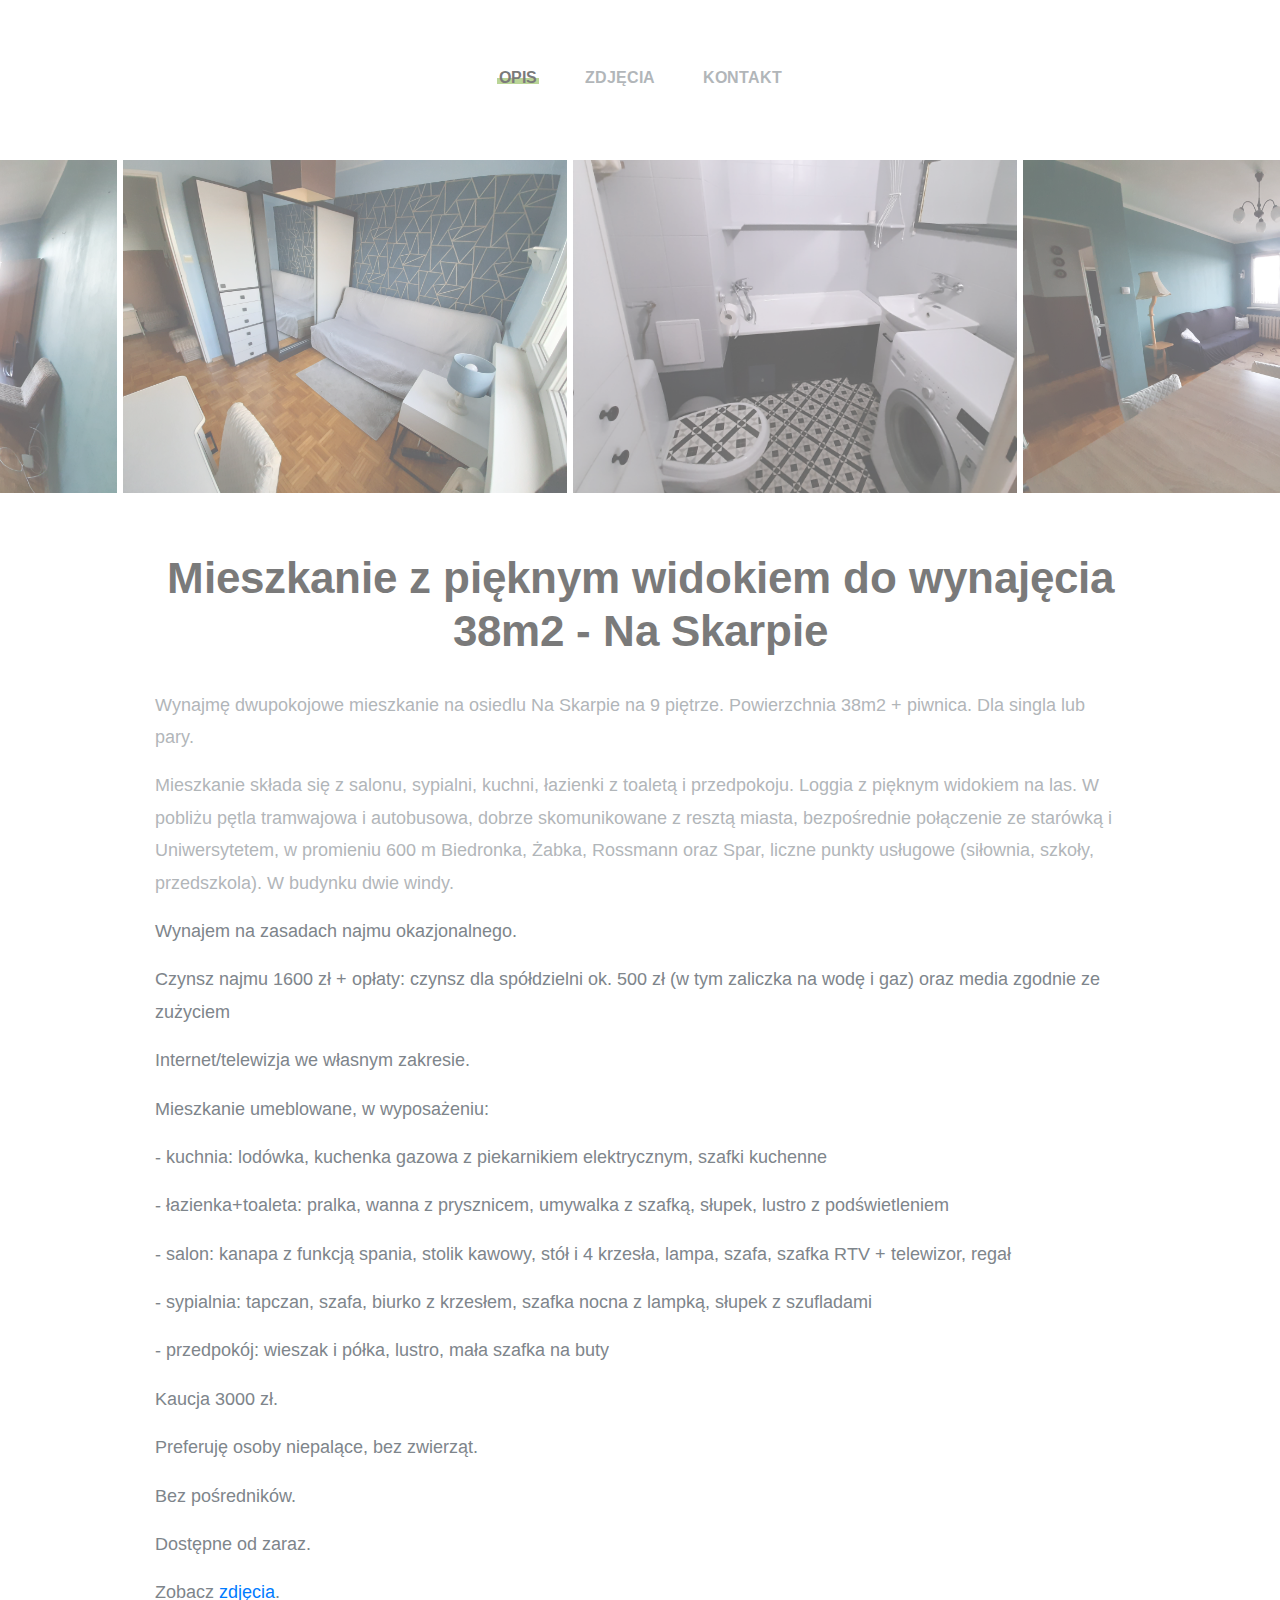
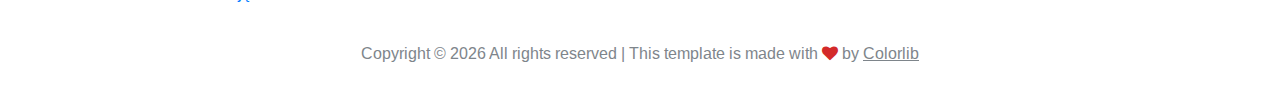
==== commit 663da4f7: "improve image carousel" ====
--- a/index.html
+++ b/index.html
@@ -68,15 +68,15 @@
 	<div class="blog__single__page">
 		<div class="blog__slider">
 			<div class="blog__slider__item">
-				<img src="img/blog-single/1.jpg" alt="">
+				<img  class="img-fluid" src="img/blog-single/1.jpg" alt="">
 			</div>
 			<div class="blog__slider__item">
-				<img src="img/blog-single/2.jpg" alt="">
+				<img class="img-fluid" src="img/blog-single/2.jpg" alt="">
+			</div>
+			<div class="blog__slider__item">
+				<img class="img-fluid" src="img/blog-single/3.jpg" alt="">
 			</div>
 			<!-- <div class="blog__slider__item">
-				<img src="img/blog-single/3.jpg" alt="">
-			</div>
-			<div class="blog__slider__item">
 				<img src="img/blog-single/4.jpg" alt="">
 			</div>
 			<div class="blog__slider__item">
@@ -106,7 +106,7 @@
 					<p>Preferuję osoby niepalące, bez zwierząt.</p>
 					<p>Bez pośredników.</p>
 					<p>Dostępne od zaraz.</p>
-					
+					<p>Zobacz <a href="./gallery.html">zdjęcia</a>.</p>
 
 			</div>
 
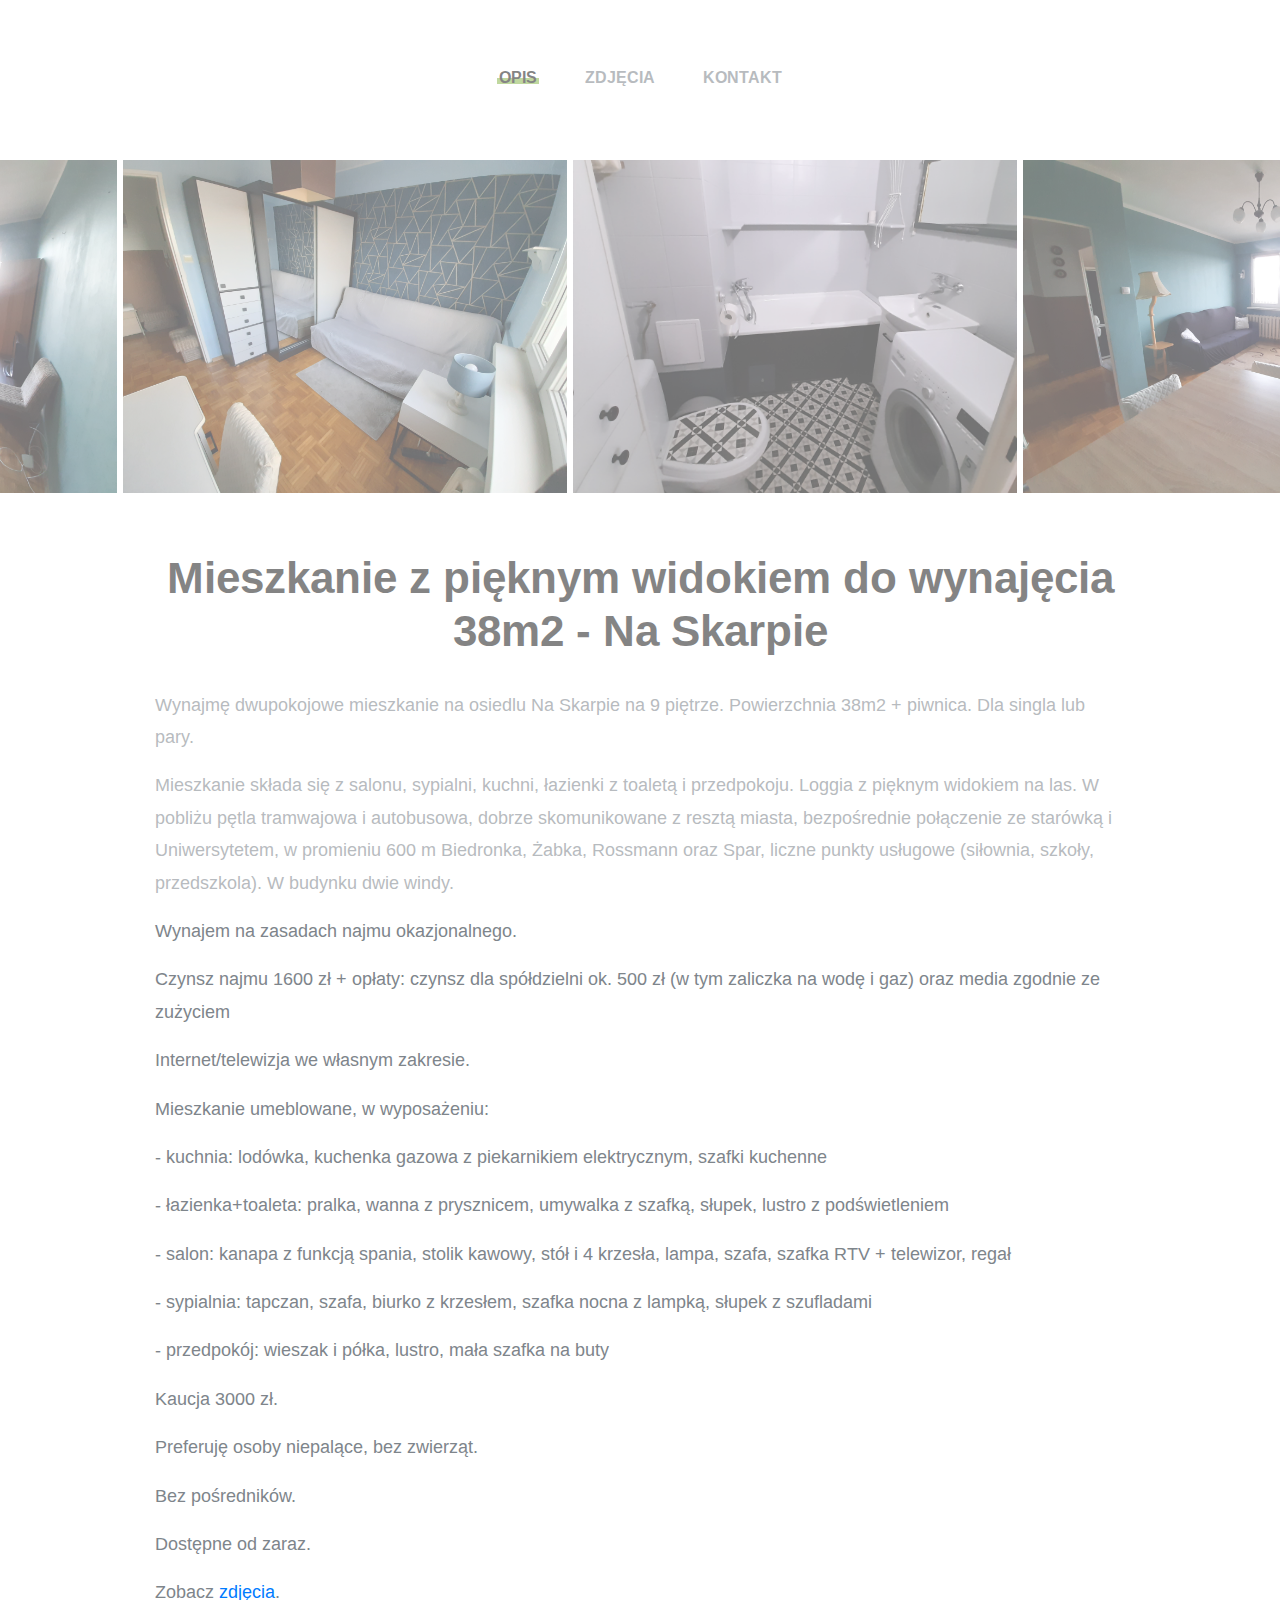
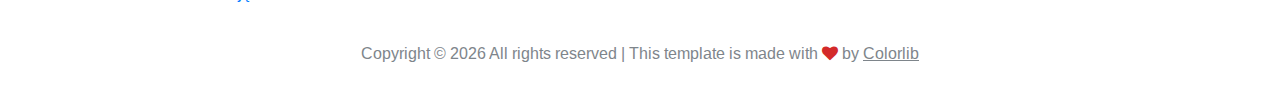
==== commit 551cf5c5: "improve display on mobile" ====
--- a/index.html
+++ b/index.html
@@ -32,27 +32,6 @@
 	<!-- Header Section -->
 	<header class="header">
 		<div class="container-fluid">
-			<!-- <div class="row">
-				<div class="col-sm-4 col-md-3 order-2 order-sm-1">
-					<div class="header__social">
-						<a href="#"><i class="fa fa-facebook"></i></a>
-						<a href="#"><i class="fa fa-twitter"></i></a>
-						<a href="#"><i class="fa fa-instagram"></i></a>
-					</div>
-				</div>
-				<div class="col-sm-4 col-md-6 order-1  order-md-2 text-center">
-					<a href="./index.html" class="site-logo">
-						<img src="img/logo.png" alt="">
-					</a>
-				</div>
-				<div class="col-sm-4 col-md-3 order-3 order-sm-3">
-					<div class="header__switches">
-						<a href="#" class="search-switch"><i class="fa fa-search"></i></a>
-						<a href="#" class="nav-switch"><i class="fa fa-bars"></i></a>
-						<a href="#"><i class="fa fa-shopping-cart"></i></a>
-					</div>
-				</div>
-			</div> -->
 			<nav class="main__menu">
 				<ul class="nav__menu">
 					<li><a href="./index.html" class="menu--active">Opis</a></li>
--- a/css/style.css
+++ b/css/style.css
@@ -398,11 +398,7 @@
 	text-align: center;
 }
 
-@media (max-width: 576px) {
-	.main__menu .nav__menu {
-		display: none;
-	}
-}
+
 
 .main__menu .nav__menu>li {
 	display: inline-block;
@@ -565,6 +561,16 @@
 	border-bottom: none;
 }
 
+@media (max-width: 576px) {
+	.main__menu .nav__menu>li>a {
+
+		font-size: 12px;
+
+	}
+}
+
+
+
 /*---------------------
    Hero section
  -----------------------*/
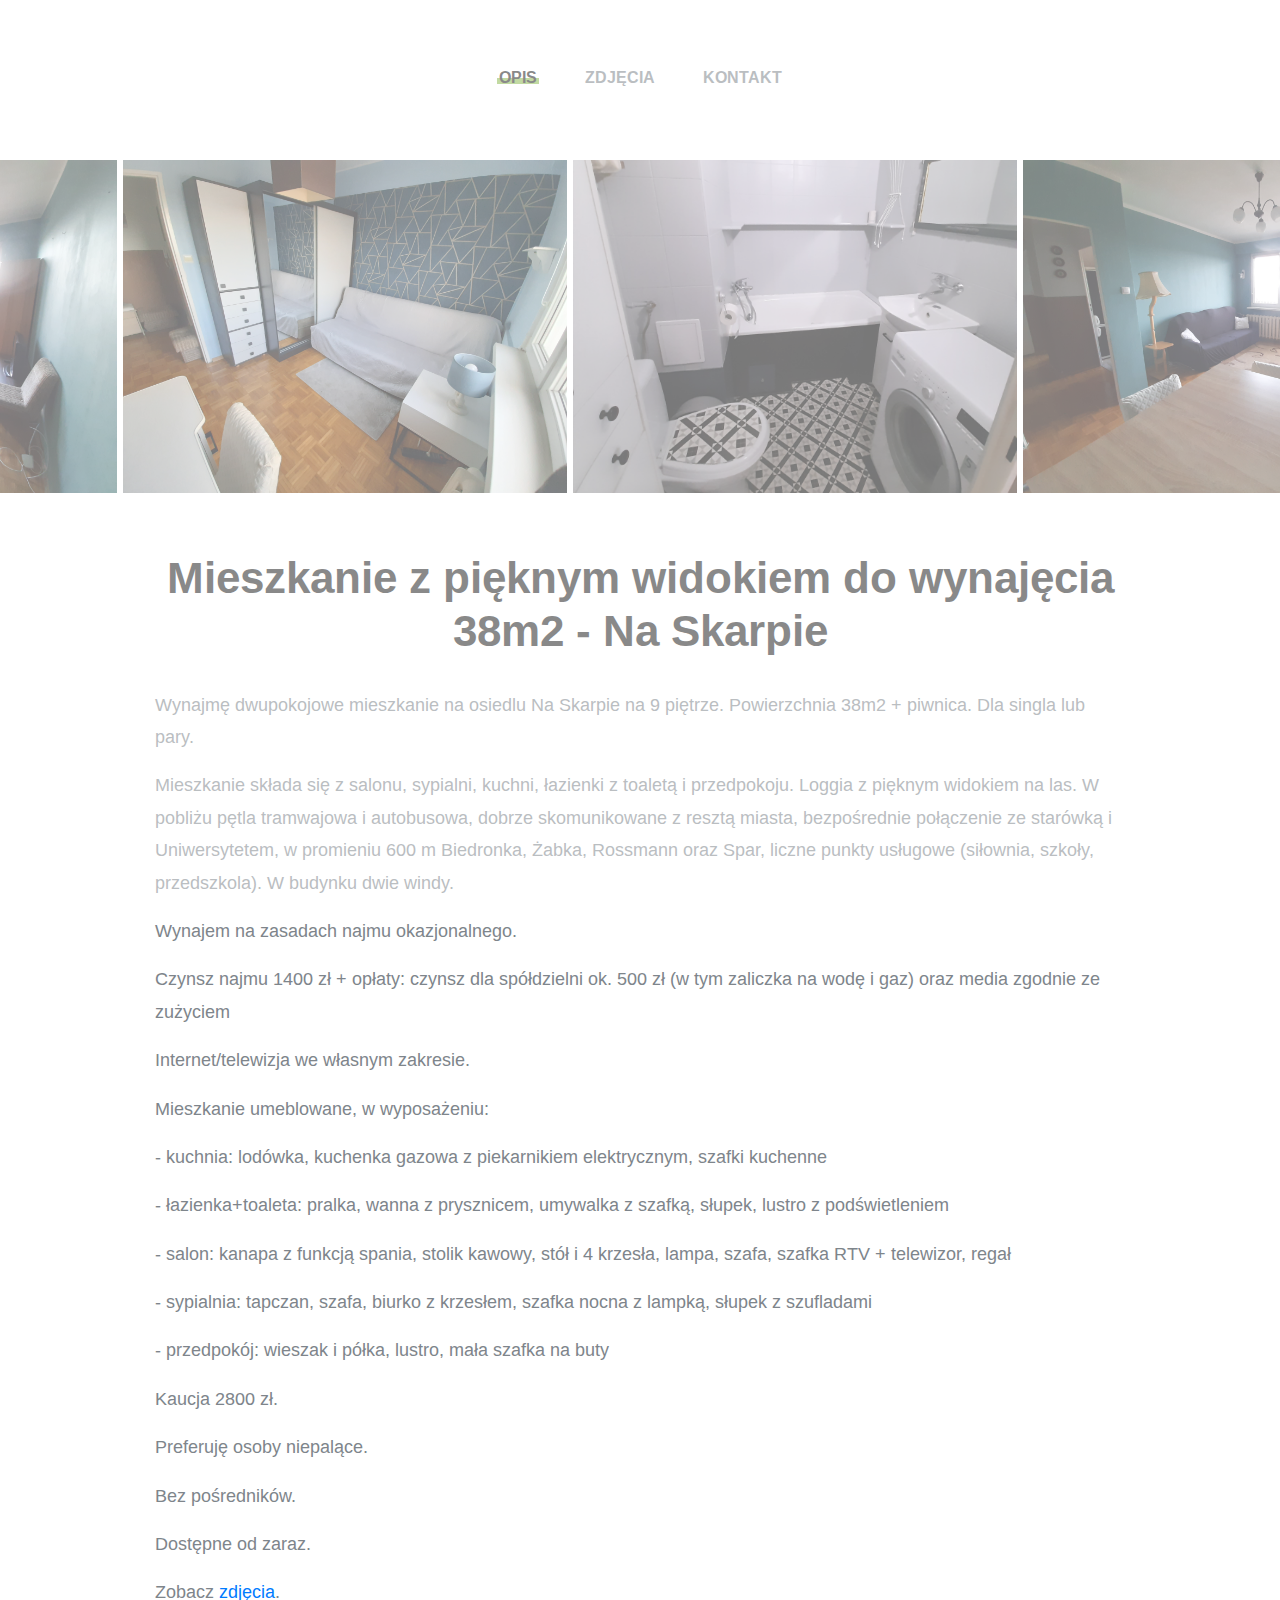
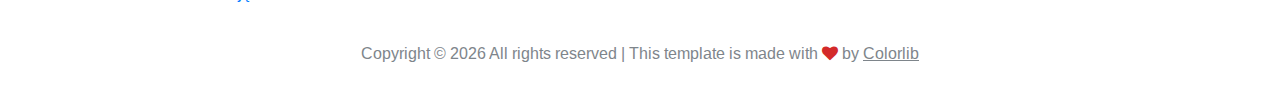
==== commit ca43ba33: "price reduction, removal of animal clause" ====
--- a/index.html
+++ b/index.html
@@ -73,7 +73,7 @@
 					
 					<p>Wynajem na zasadach najmu okazjonalnego.</p>
 					
-					<p>Czynsz najmu 1600 zł + opłaty: czynsz dla spółdzielni ok. 500 zł (w tym zaliczka na wodę i gaz) oraz media zgodnie ze zużyciem</p>
+					<p>Czynsz najmu 1400 zł + opłaty: czynsz dla spółdzielni ok. 500 zł (w tym zaliczka na wodę i gaz) oraz media zgodnie ze zużyciem</p>
 					<p>Internet/telewizja we własnym zakresie.</p>
 					<p>Mieszkanie umeblowane, w wyposażeniu:</p>
 					<p>- kuchnia: lodówka, kuchenka gazowa z piekarnikiem elektrycznym, szafki kuchenne</p>
@@ -81,8 +81,8 @@
 					<p>- salon: kanapa z funkcją spania, stolik kawowy, stół i 4 krzesła, lampa, szafa, szafka RTV + telewizor, regał</p>
 					<p>- sypialnia: tapczan, szafa, biurko z krzesłem, szafka nocna z lampką, słupek z szufladami</p>
 					<p>- przedpokój: wieszak i półka, lustro, mała szafka na buty</p>
-					<p>Kaucja 3000 zł.</p>
-					<p>Preferuję osoby niepalące, bez zwierząt.</p>
+					<p>Kaucja 2800 zł.</p>
+					<p>Preferuję osoby niepalące.</p>
 					<p>Bez pośredników.</p>
 					<p>Dostępne od zaraz.</p>
 					<p>Zobacz <a href="./gallery.html">zdjęcia</a>.</p>
